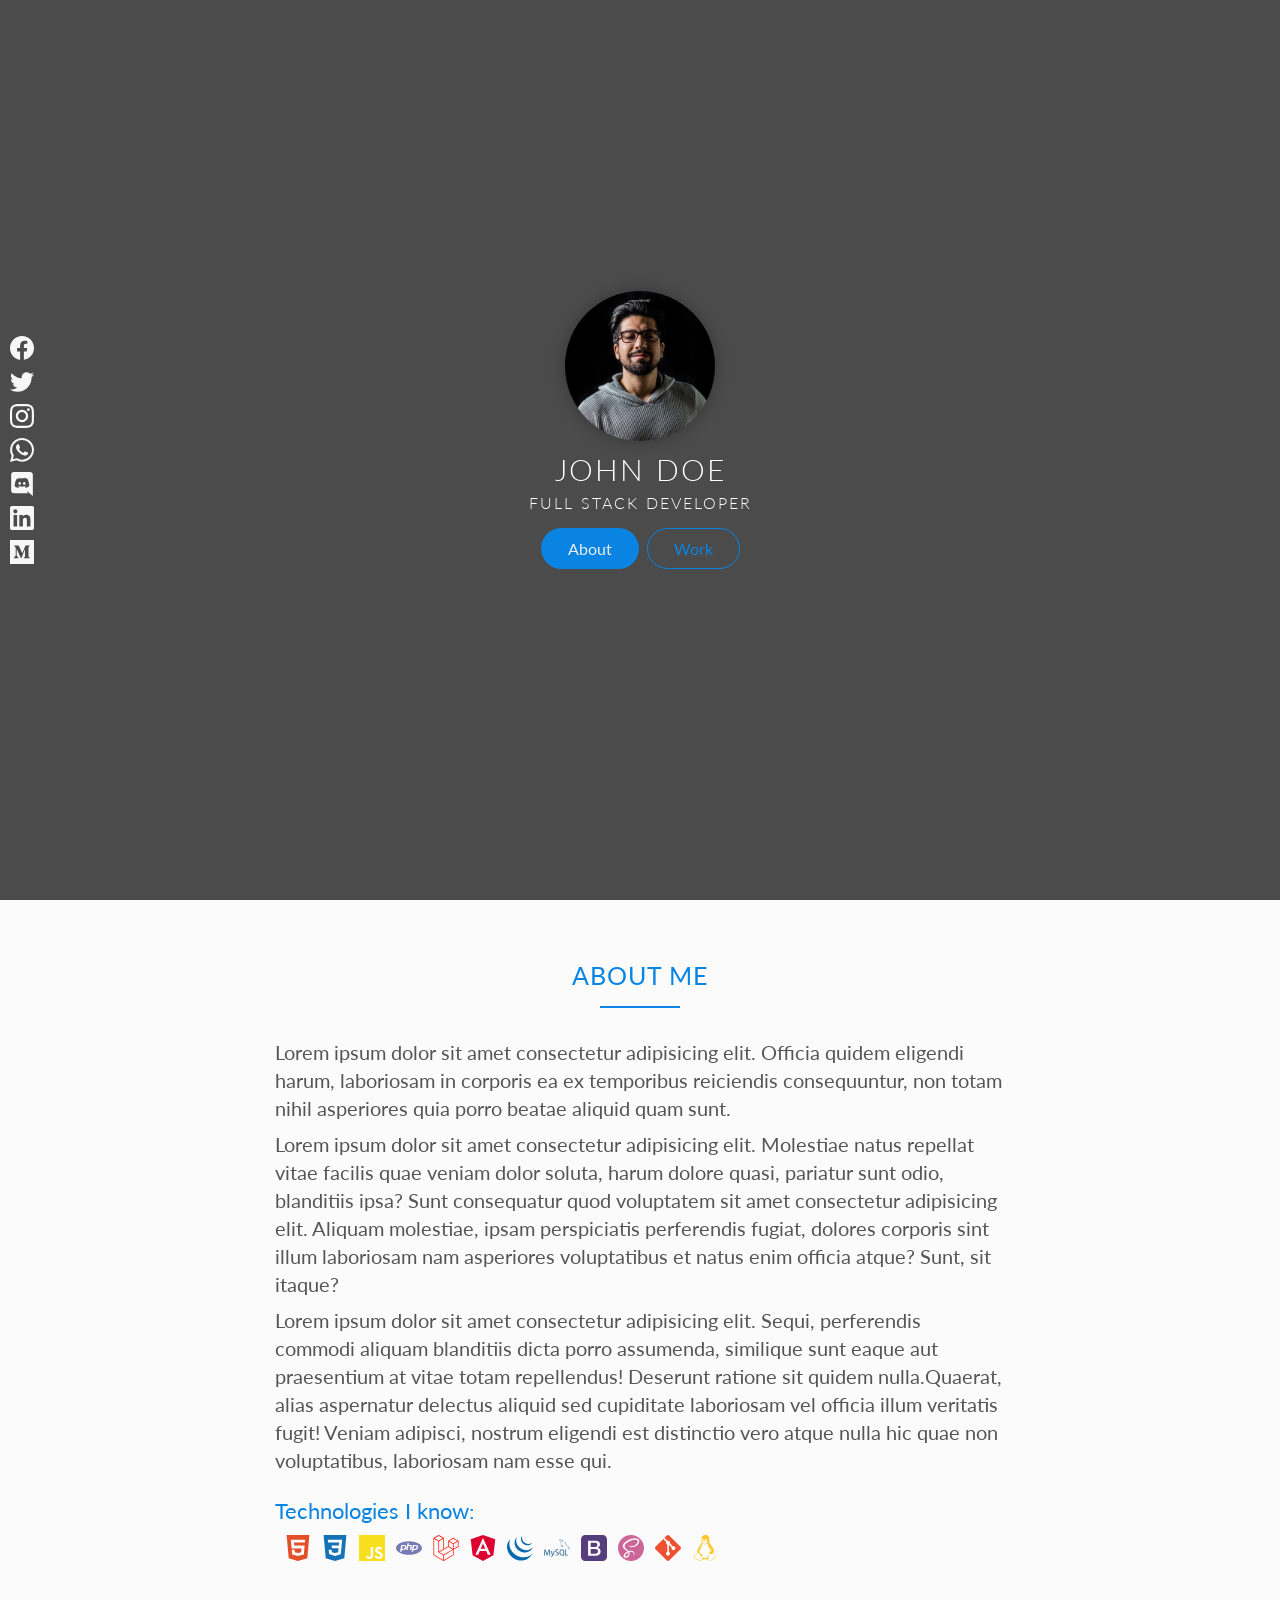
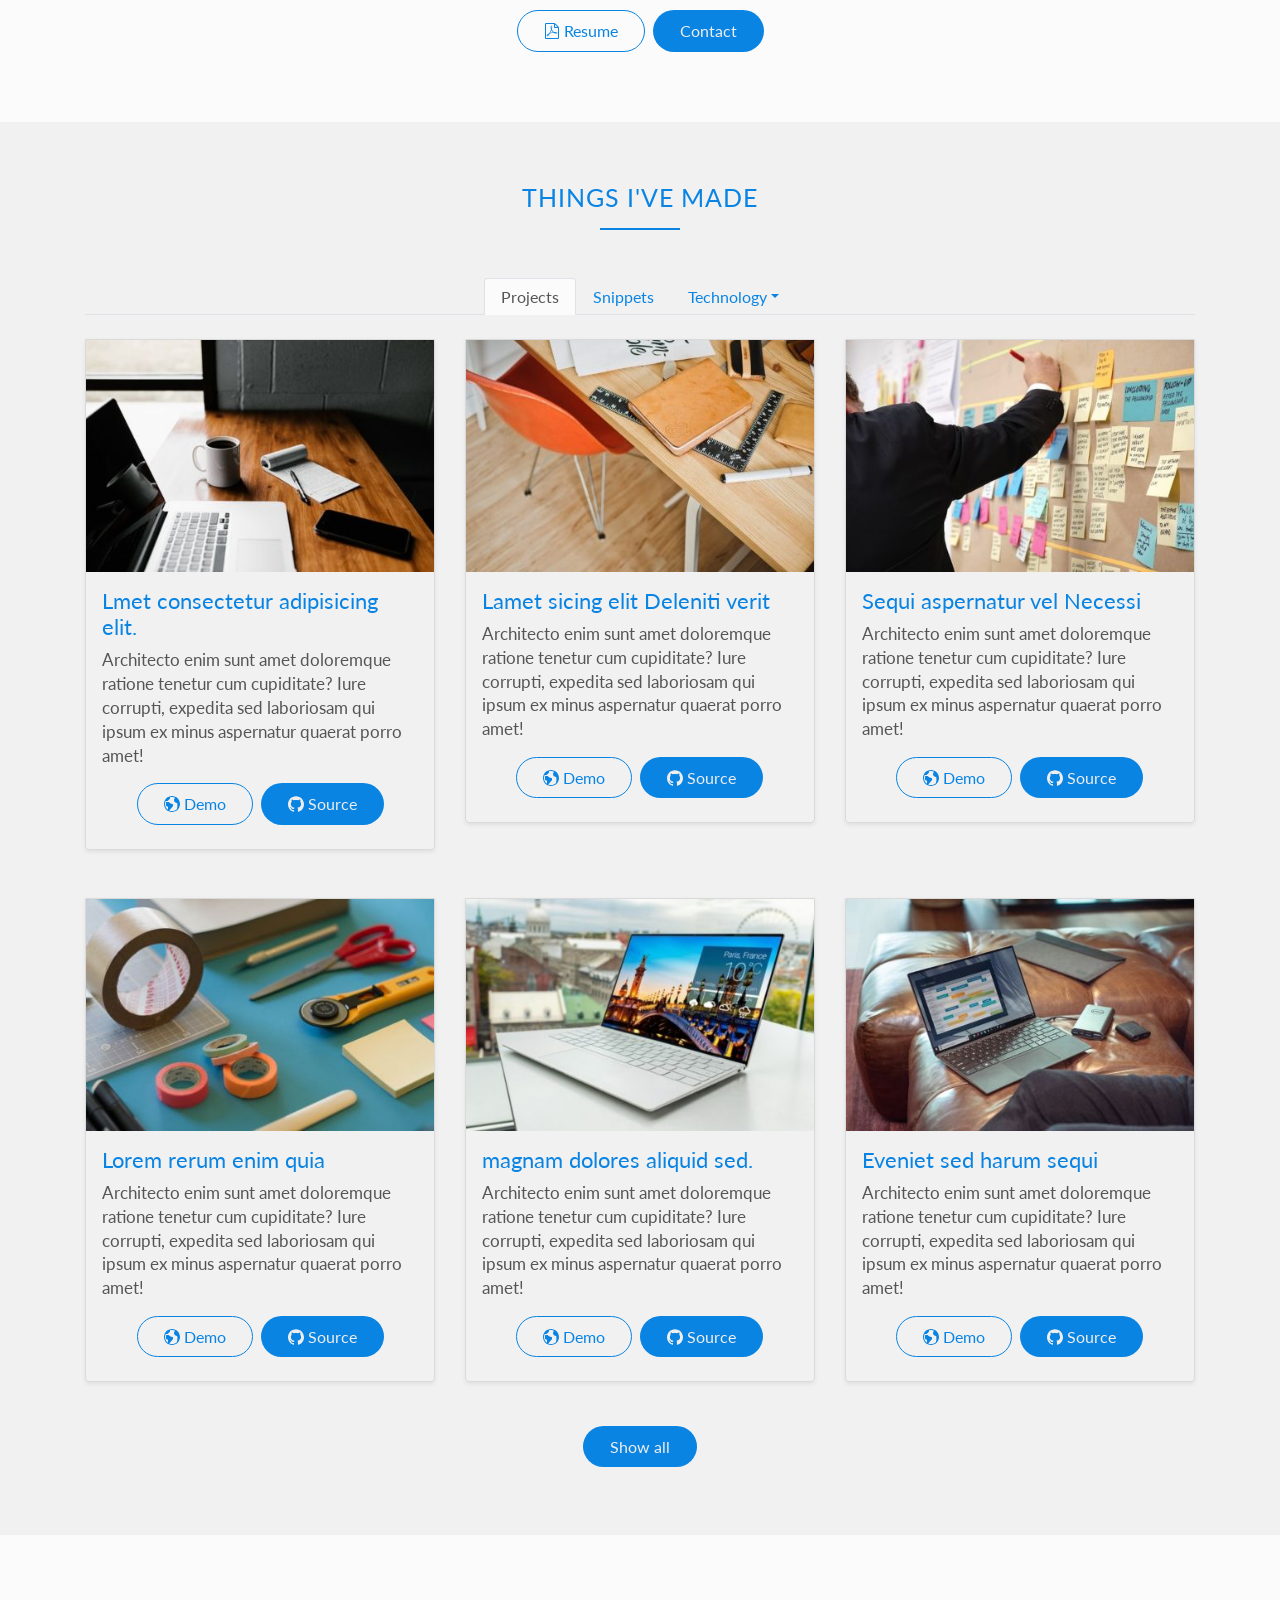
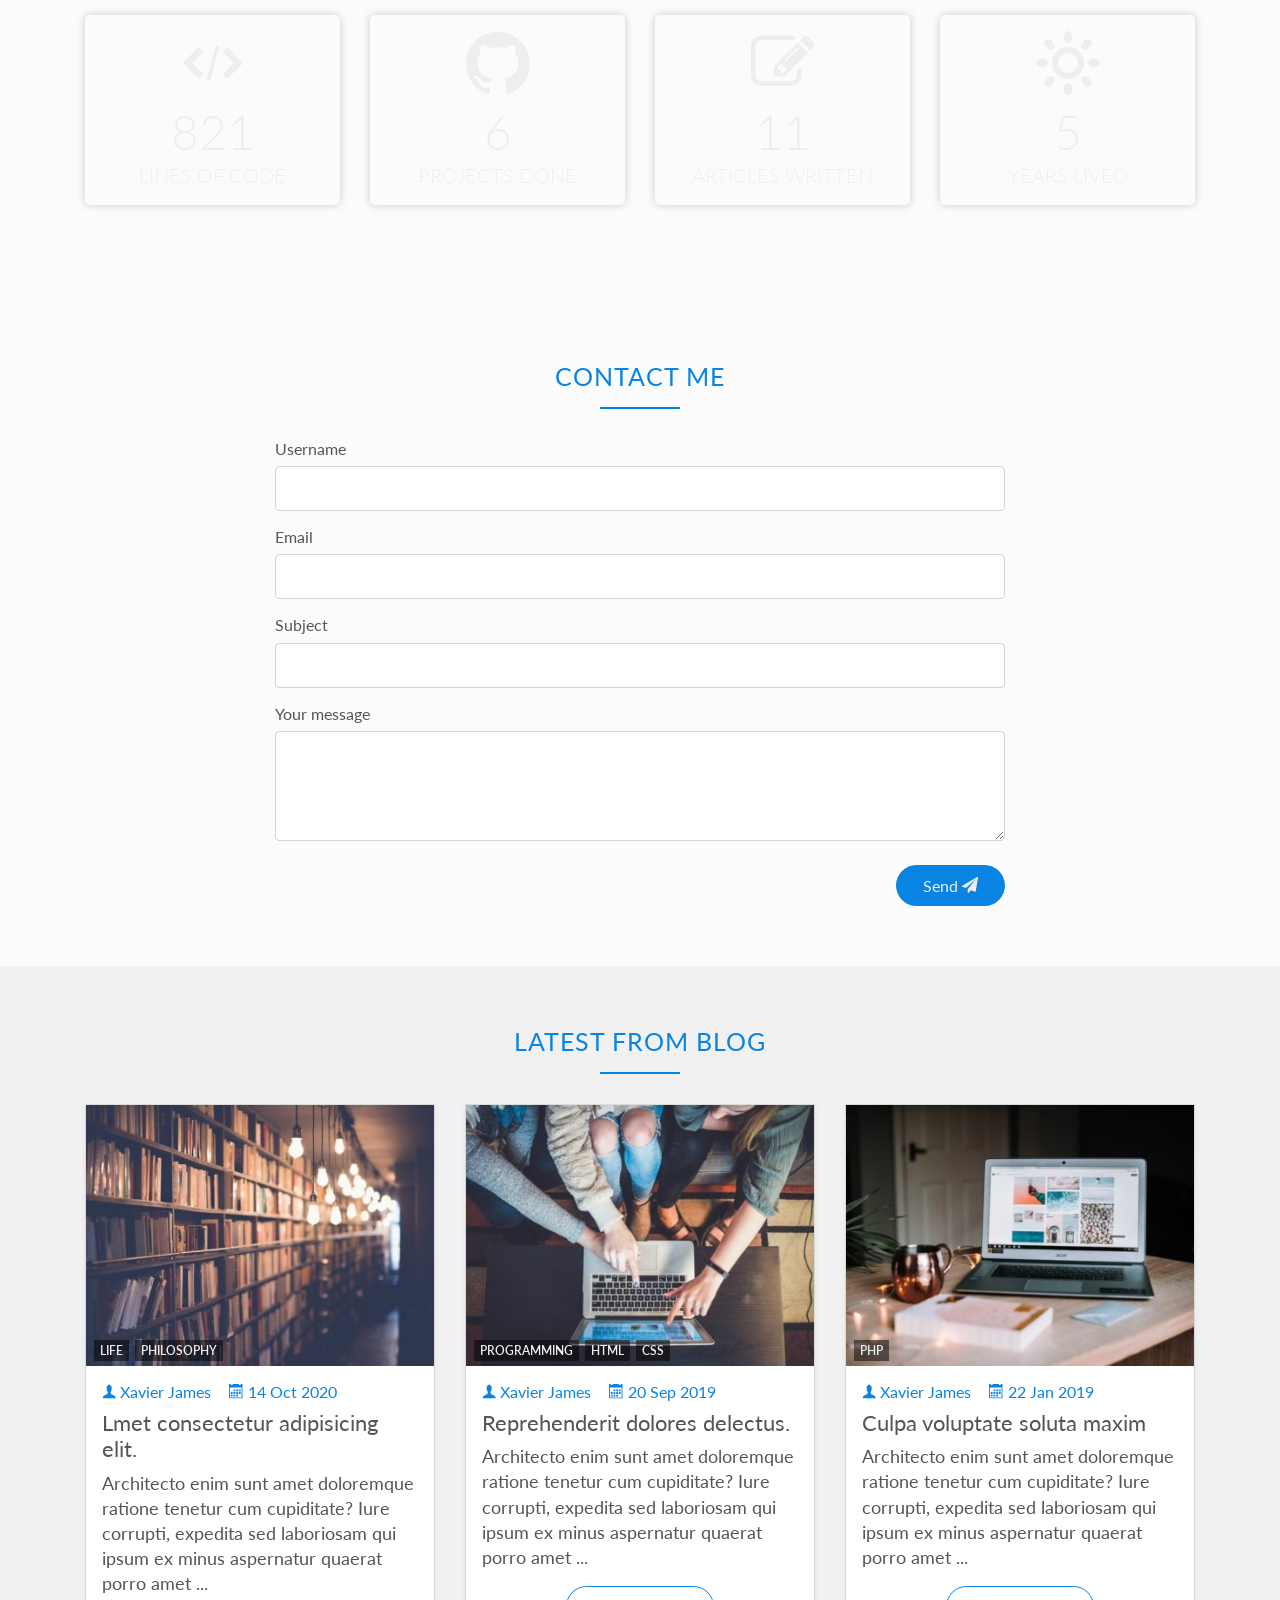
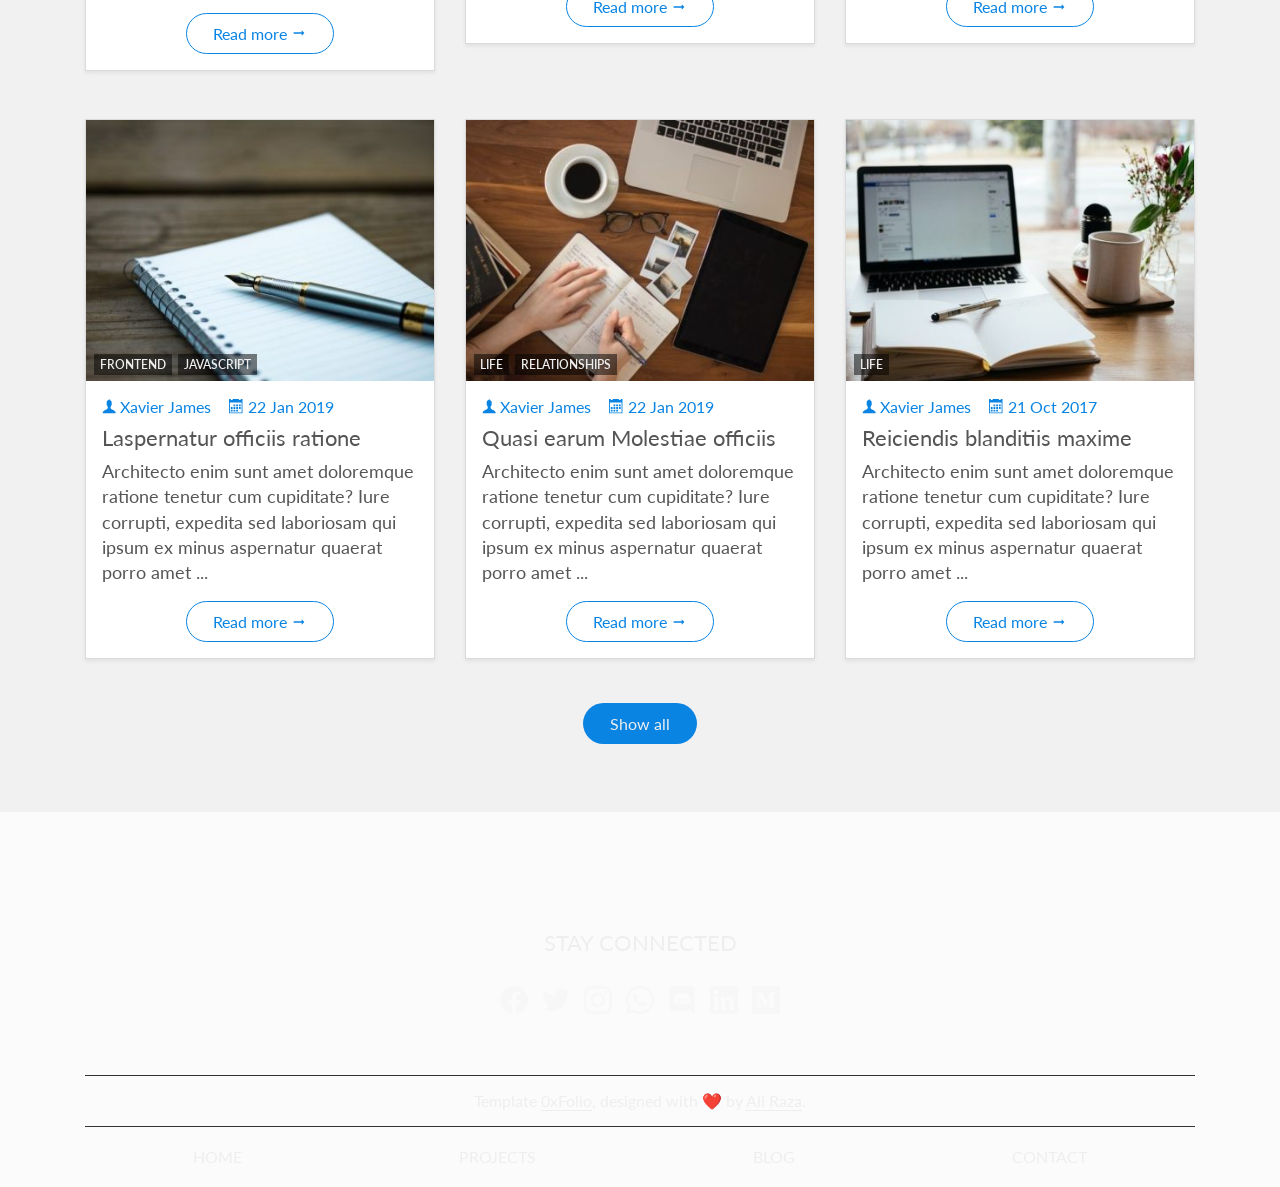
==== index.html @ 8e3e68ed "Added template" ====
<!DOCTYPE html>
<html lang="en">

    <head>
        <meta charset="UTF-8">
        <meta name="viewport" content="width=device-width, initial-scale=1.0, shrink-to-fit=no">
        <meta name="description"
            content="0xFolio is a free HTML template designed by Ali Raza. It is highly responsive and contains clean code. It uses sass and bootstrap.">
        <meta name="keywords" content="0xFolio, Free HTML Template, Bootstrap Template, Free, CSS Template">
        <meta name="author" content="Ali Raza">
        <link rel="apple-touch-icon" sizes="180x180" href="./img/favicon/apple-touch-icon.png">
        <link rel="icon" type="image/png" sizes="32x32" href="./img/favicon/favicon-32x32.png">
        <link rel="icon" type="image/png" sizes="16x16" href="./img/favicon/favicon-16x16.png">
        <link rel="manifest" href="./img/favicon/site.webmanifest">
        <link rel="stylesheet" href="./css/main.css">
        <link href="https://fonts.googleapis.com/css2?family=Lato:wght@300;400;700&display=swap" rel="stylesheet">
        <title>0xFolio - Free portfolio template for developers</title>
    </head>

    <body>

        <header class="header" id="header">
            <!-- Top fixed navbar -->
            <nav class="navbar navbar-top navbar-expand-md navbar-dark header__navbar">
                <div class="container-lg">
                    <a class="navbar-brand" href="#">John Doe</a>
                    <button class="navbar-toggler" type="button" data-toggle="collapse"
                        data-target="#navbarTopCollapsible" aria-controls="navbarTopCollapsible" aria-expanded="false"
                        aria-label="Toggle navigation">
                        <span class="navbar-toggler-icon"></span>
                    </button>
                    <div class="collapse navbar-collapse" id="navbarTopCollapsible">
                        <ul class="navbar-nav ml-auto">
                            <li class="nav-item active">
                                <a class="nav-link" href="#header">Home <span class="sr-only">(current)</span></a>
                            </li>
                            <li class="nav-item">
                                <a class="nav-link" href="#about">About</a>
                            </li>
                            <li class="nav-item">
                                <a class="nav-link" href="#work">Work</a>
                            </li>
                            <li class="nav-item">
                                <a class="nav-link" href="#contact">Contact</a>
                            </li>
                            <li class="nav-item">
                                <a class="nav-link" href="#">Resume</a>
                            </li>
                        </ul>
                    </div>
                </div>
            </nav>


            <!-- Centered content -->
            <div class="header__content">
                <div class="header__img-box">
                    <img src="./img/developer.jpg" alt="John Doe" class="header__img">
                </div>
                <h1 class="heading-primary">
                    <span class="heading-primary--main">John Doe</span>
                    <span class="heading-primary--sub">Full Stack Developer</span>
                </h1>
                <div class="header__cta-box">
                    <a href="#about" class="btn btn--full">About</a>
                    <a href="#work" class="btn btn--ghost">Work</a>
                </div>
            </div>


            <!-- Absolute positioned social icons -->
            <div class="header__social-icons social-icons">
                <a href="#" class="social-icons__link">
                    <svg class="icon social-icons__icon">
                        <use xlink:href="./img/SVG/symbol-defs.svg#icon-facebook"></use>
                    </svg>
                </a>
                <a href="#" class="social-icons__link">
                    <svg class="icon social-icons__icon">
                        <use xlink:href="./img/SVG/symbol-defs.svg#icon-twitter"></use>
                    </svg>
                </a>
                <a href="#" class="social-icons__link">
                    <svg class="icon social-icons__icon">
                        <use xlink:href="./img/SVG/symbol-defs.svg#icon-instagram"></use>
                    </svg>
                </a>
                <a href="#" class="social-icons__link">
                    <svg class="icon social-icons__icon">
                        <use xlink:href="./img/SVG/symbol-defs.svg#icon-whatsapp"></use>
                    </svg>
                </a>
                <a href="#" class="social-icons__link">
                    <svg class="icon social-icons__icon">
                        <use xlink:href="./img/SVG/symbol-defs.svg#icon-discord"></use>
                    </svg>
                </a>
                <a href="#" class="social-icons__link">
                    <svg class="icon social-icons__icon">
                        <use xlink:href="./img/SVG/symbol-defs.svg#icon-linkedin"></use>
                    </svg>
                </a>
                <a href="#" class="social-icons__link">
                    <svg class="icon social-icons__icon">
                        <use xlink:href="./img/SVG/symbol-defs.svg#icon-medium"></use>
                    </svg>
                </a>

            </div>

        </header>

        <section class="about" id="about">
            <div class="container">
                <h2 class="heading-secondary">About me</h2>
                <div class="row justify-content-center">
                    <div class="col-md-10 col-lg-8">
                        <div class="about__content">
                            <p>Lorem ipsum dolor sit amet consectetur adipisicing elit. Officia quidem eligendi harum,
                                laboriosam in corporis ea ex temporibus reiciendis consequuntur, non totam nihil
                                asperiores quia porro beatae aliquid quam sunt.</p>
                            <p>Lorem ipsum dolor sit amet consectetur adipisicing elit. Molestiae natus repellat vitae
                                facilis quae veniam dolor soluta, harum dolore quasi, pariatur sunt odio, blanditiis
                                ipsa? Sunt consequatur quod voluptatem sit amet consectetur adipisicing elit. Aliquam
                                molestiae, ipsam perspiciatis perferendis fugiat, dolores corporis sint illum laboriosam
                                nam asperiores voluptatibus et natus enim officia atque? Sunt, sit itaque?</p>
                            <p>Lorem ipsum dolor sit amet consectetur adipisicing elit. Sequi, perferendis commodi
                                aliquam blanditiis dicta porro assumenda, similique sunt eaque aut praesentium at vitae
                                totam repellendus! Deserunt ratione sit quidem nulla.Quaerat, alias aspernatur delectus
                                aliquid sed cupiditate laboriosam vel officia illum veritatis fugit! Veniam adipisci,
                                nostrum eligendi est distinctio vero atque nulla hic quae non voluptatibus, laboriosam
                                nam esse qui.</p>
                        </div>
                        <div class="about__skills my-4">
                            <h3 class="heading-tertiary">Technologies I know:</h3>
                            <div class="about__skills-icons mt-2">
                                <svg class="icon about__skills-icon">
                                    <use xlink:href="./img/SVG/symbol-defs.svg#icon-html5"></use>
                                </svg>
                                <svg class="icon about__skills-icon">
                                    <use xlink:href="./img/SVG/symbol-defs.svg#icon-css3"></use>
                                </svg>
                                <svg class="icon about__skills-icon">
                                    <use xlink:href="./img/SVG/symbol-defs.svg#icon-javascript"></use>
                                </svg>
                                <svg class="icon about__skills-icon">
                                    <use xlink:href="./img/SVG/symbol-defs.svg#icon-php"></use>
                                </svg>
                                <svg class="icon about__skills-icon">
                                    <use xlink:href="./img/SVG/symbol-defs.svg#icon-laravel"></use>
                                </svg>
                                <svg class="icon about__skills-icon">
                                    <use xlink:href="./img/SVG/symbol-defs.svg#icon-angular"></use>
                                </svg>
                                <svg class="icon about__skills-icon">
                                    <use xlink:href="./img/SVG/symbol-defs.svg#icon-jquery"></use>
                                </svg>
                                <svg class="icon about__skills-icon">
                                    <use xlink:href="./img/SVG/symbol-defs.svg#icon-mysql"></use>
                                </svg>
                                <svg class="icon about__skills-icon">
                                    <use xlink:href="./img/SVG/symbol-defs.svg#icon-bootstrap"></use>
                                </svg>
                                <svg class="icon about__skills-icon">
                                    <use xlink:href="./img/SVG/symbol-defs.svg#icon-sass"></use>
                                </svg>
                                <svg class="icon about__skills-icon">
                                    <use xlink:href="./img/SVG/symbol-defs.svg#icon-git"></use>
                                </svg>
                                <svg class="icon about__skills-icon">
                                    <use xlink:href="./img/SVG/symbol-defs.svg#icon-linux"></use>
                                </svg>

                            </div>
                        </div>
                    </div>
                </div>




                <div class="about__cta-box text-center">
                    <a href="#" class="btn btn--ghost">
                        <svg class="icon btn__icon-left">
                            <use xlink:href="./img/SVG/symbol-defs.svg#icon-file-pdf"></use>
                        </svg>
                        Resume
                    </a>
                    <a href="#" class="btn btn--full">Contact</a>
                </div>
            </div>
        </section>

        <section class="work" id="work">

            <div class="container">
                <h2 class="heading-secondary">Things I've made</h2>

                <ul class="nav nav-tabs justify-content-center mt-5 mb-4" id="workTab" role="tablist">
                    <li class="nav-item">
                        <a class="nav-link active" id="projects-tab" data-toggle="tab" href="#projects" role="tab"
                            aria-controls="projects" aria-selected="true">Projects</a>
                    </li>
                    <li class="nav-item">
                        <a class="nav-link" id="snippets-tab" data-toggle="tab" href="#snippets" role="tab"
                            aria-controls="snippets" aria-selected="false">Snippets</a>
                    </li>
                    <li class="nav-item dropdown">
                        <a class="nav-link dropdown-toggle" data-toggle="dropdown" href="#" role="button"
                            aria-haspopup="true" aria-expanded="false">Technology</a>
                        <div class="dropdown-menu">
                            <a class="dropdown-item" href="#">HTML</a>
                            <a class="dropdown-item" href="#">CSS</a>
                            <a class="dropdown-item" href="#">PHP</a>
                            <a class="dropdown-item" href="#">Laravel</a>
                        </div>
                    </li>

                </ul>

                <div class="tab-content">

                    <div class="work__content work__content--projects tab-pane fade show active" id="projects"
                        role="tabpanel" aria-labelledby="projects-tab">
                        <div class="row justify-content-center">
                            <div class="project-box col-sm-12 col-md-6 col-lg-4 mb-5">
                                <div class="project">
                                    <div class="project__img-box">
                                        <img src="./img/project-1.jpg" alt="Project 1" class="project__img img-fluid">
                                    </div>

                                    <div class="project__content-box">
                                        <h3 class="heading-tertiary">Lmet consectetur adipisicing elit.</h3>
                                        <p class="project__details"> Architecto enim sunt amet doloremque ratione
                                            tenetur
                                            cum cupiditate? Iure corrupti, expedita sed laboriosam qui ipsum ex
                                            minus
                                            aspernatur
                                            quaerat porro amet!</p>
                                        <div class="project__cta-box text-center">
                                            <a href="#" class="btn btn--ghost">
                                                <svg class="icon btn__icon-left icon-earth">
                                                    <use xlink:href="img/SVG/symbol-defs.svg#icon-earth"></use>
                                                </svg>
                                                Demo</a>
                                            <a href="#" class="btn btn--full">
                                                <svg class="icon btn__icon-left icon-earth">
                                                    <use xlink:href="img/SVG/symbol-defs.svg#icon-github"></use>
                                                </svg>
                                                Source</a>
                                        </div>
                                    </div>

                                </div>
                            </div>
                            <div class="project-box col-sm-12 col-md-6 col-lg-4 mb-5">
                                <div class="project">
                                    <div class="project__img-box">
                                        <img src="./img/project-2.jpg" alt="Project 2" class="project__img img-fluid">
                                    </div>
                                    <div class="project__content-box">
                                        <h3 class="heading-tertiary">Lamet sicing elit Deleniti verit</h3>
                                        <p class="project__details"> Architecto enim sunt amet doloremque ratione
                                            tenetur
                                            cum cupiditate? Iure corrupti, expedita sed laboriosam qui ipsum ex
                                            minus
                                            aspernatur
                                            quaerat porro amet!</p>
                                        <div class="project__cta-box text-center">
                                            <a href="#" class="btn btn--ghost">
                                                <svg class="icon btn__icon-left icon-earth">
                                                    <use xlink:href="img/SVG/symbol-defs.svg#icon-earth"></use>
                                                </svg>
                                                Demo</a>
                                            <a href="#" class="btn btn--full">
                                                <svg class="icon btn__icon-left icon-earth">
                                                    <use xlink:href="img/SVG/symbol-defs.svg#icon-github"></use>
                                                </svg>
                                                Source</a>
                                        </div>
                                    </div>

                                </div>
                            </div>
                            <div class="project-box col-sm-12 col-md-6 col-lg-4 mb-5">
                                <div class="project">
                                    <div class="project__img-box">
                                        <img src="./img/project-3.jpg" alt="Project 3" class="project__img img-fluid">
                                    </div>
                                    <div class="project__content-box">
                                        <h3 class="heading-tertiary">Sequi aspernatur vel Necessi</h3>
                                        <p class="project__details"> Architecto enim sunt amet doloremque ratione
                                            tenetur
                                            cum cupiditate? Iure corrupti, expedita sed laboriosam qui ipsum ex
                                            minus
                                            aspernatur
                                            quaerat porro amet!</p>
                                        <div class="project__cta-box text-center">
                                            <a href="#" class="btn btn--ghost">
                                                <svg class="icon btn__icon-left icon-earth">
                                                    <use xlink:href="img/SVG/symbol-defs.svg#icon-earth"></use>
                                                </svg>
                                                Demo</a>
                                            <a href="#" class="btn btn--full">
                                                <svg class="icon btn__icon-left icon-earth">
                                                    <use xlink:href="img/SVG/symbol-defs.svg#icon-github"></use>
                                                </svg>
                                                Source</a>
                                        </div>
                                    </div>

                                </div>
                            </div>
                            <div class="project-box col-sm-12 col-md-6 col-lg-4 mb-5">
                                <div class="project">
                                    <div class="project__img-box">
                                        <img src="./img/project-4.jpg" alt="Project 4" class="project__img img-fluid">
                                    </div>
                                    <div class="project__content-box">
                                        <h3 class="heading-tertiary">Lorem rerum enim quia </h3>
                                        <p class="project__details"> Architecto enim sunt amet doloremque ratione
                                            tenetur
                                            cum cupiditate? Iure corrupti, expedita sed laboriosam qui ipsum ex
                                            minus
                                            aspernatur
                                            quaerat porro amet!</p>
                                        <div class="project__cta-box text-center">
                                            <a href="#" class="btn btn--ghost">
                                                <svg class="icon btn__icon-left icon-earth">
                                                    <use xlink:href="img/SVG/symbol-defs.svg#icon-earth"></use>
                                                </svg>
                                                Demo</a>
                                            <a href="#" class="btn btn--full">
                                                <svg class="icon btn__icon-left icon-earth">
                                                    <use xlink:href="img/SVG/symbol-defs.svg#icon-github"></use>
                                                </svg>
                                                Source</a>
                                        </div>
                                    </div>

                                </div>
                            </div>
                            <div class="project-box col-sm-12 col-md-6 col-lg-4 mb-5">
                                <div class="project">
                                    <div class="project__img-box">
                                        <img src="./img/project-5.jpg" alt="Project 5" class="project__img img-fluid">
                                    </div>
                                    <div class="project__content-box">
                                        <h3 class="heading-tertiary">magnam dolores aliquid sed.</h3>
                                        <p class="project__details"> Architecto enim sunt amet doloremque ratione
                                            tenetur
                                            cum cupiditate? Iure corrupti, expedita sed laboriosam qui ipsum ex
                                            minus
                                            aspernatur
                                            quaerat porro amet!</p>
                                        <div class="project__cta-box text-center">
                                            <a href="#" class="btn btn--ghost">
                                                <svg class="icon btn__icon-left icon-earth">
                                                    <use xlink:href="img/SVG/symbol-defs.svg#icon-earth"></use>
                                                </svg>
                                                Demo</a>
                                            <a href="#" class="btn btn--full">
                                                <svg class="icon btn__icon-left icon-earth">
                                                    <use xlink:href="img/SVG/symbol-defs.svg#icon-github"></use>
                                                </svg>
                                                Source</a>
                                        </div>
                                    </div>

                                </div>
                            </div>
                            <div class="project-box col-sm-12 col-md-6 col-lg-4 mb-5">
                                <div class="project">
                                    <div class="project__img-box">
                                        <img src="./img/project-6.jpg" alt="Project 6" class="project__img img-fluid">
                                    </div>
                                    <div class="project__content-box">
                                        <h3 class="heading-tertiary">Eveniet sed harum sequi</h3>
                                        <p class="project__details"> Architecto enim sunt amet doloremque ratione
                                            tenetur
                                            cum cupiditate? Iure corrupti, expedita sed laboriosam qui ipsum ex
                                            minus
                                            aspernatur
                                            quaerat porro amet!</p>
                                        <div class="project__cta-box text-center">
                                            <a href="#" class="btn btn--ghost">
                                                <svg class="icon btn__icon-left icon-earth">
                                                    <use xlink:href="img/SVG/symbol-defs.svg#icon-earth"></use>
                                                </svg>
                                                Demo</a>
                                            <a href="#" class="btn btn--full">
                                                <svg class="icon btn__icon-left icon-earth">
                                                    <use xlink:href="img/SVG/symbol-defs.svg#icon-github"></use>
                                                </svg>
                                                Source</a>
                                        </div>
                                    </div>

                                </div>
                            </div>
                            <div class="col-12 mb-2 mt-n1 text-center"><a href="#" class="btn btn--full">Show all</a>
                            </div>
                        </div>
                    </div>

                    <div class="work__content work__content--snippets tab-pane fade" id="snippets" role="tabpanel"
                        aria-labelledby="snippets-tab">
                        <div class="row justify-content-center">
                            <div class="col-12 col-md-10 col-lg-8">
                                <table class="table table-sm table-responsive-sm table-bordered table-striped my-5">
                                    <thead>
                                        <tr>
                                            <th scope="col">#</th>
                                            <th scope="col">Title</th>
                                            <th scope="col">Technology</th>
                                            <th scope="col">Updated</th>
                                        </tr>
                                    </thead>
                                    <tbody>
                                        <tr>
                                            <th scope="row">1</th>
                                            <td><a href="#">Lorem ipsum doloraing elit.</a></td>
                                            <td>Laravel</td>
                                            <td>05-12-2019</td>
                                        </tr>
                                        <tr>
                                            <th scope="row">2</th>
                                            <td><a href="#">Sapiente autem cum doloribus eius</a></td>
                                            <td>PHP</td>
                                            <td>04-10-2018</td>
                                        </tr>
                                        <tr>
                                            <th scope="row">3</th>
                                            <td><a href="#">Lonsectetur adipisicing ratione</a></td>
                                            <td>HTML</td>
                                            <td>02-08-2019</td>
                                        </tr>
                                        <tr>
                                            <th scope="row">4</th>
                                            <td><a href="#">Libero expedita esse debitis fuga</a></td>
                                            <td>Angular</td>
                                            <td>01-01-2018</td>
                                        </tr>
                                        <tr>
                                            <th scope="row">5</th>
                                            <td><a href="#">Lsoluta tenetur quibusdam commodi.</a></td>
                                            <td>JavaScript</td>
                                            <td>25-10-2017</td>
                                        </tr>
                                        <tr>
                                            <th scope="row">6</th>
                                            <td><a href="#">Vitae labore laboriosam illum explicabo</a></td>
                                            <td>Laravel</td>
                                            <td>05-10-2019</td>
                                        </tr>
                                        <tr>
                                            <th scope="row">7</th>
                                            <td><a href="#">Voluptatibus nostrum neque vel quas</a></td>
                                            <td>React</td>
                                            <td>02-11-2018</td>
                                        </tr>
                                        <tr>
                                            <th scope="row">1</th>
                                            <td><a href="#">Impedit odio vitae itaque suscipit.</a></td>
                                            <td>HTML</td>
                                            <td>03-10-2019</td>
                                        </tr>
                                        <tr>
                                            <th scope="row">1</th>
                                            <td><a href="#">Qui amet atque repellat.</a></td>
                                            <td>Sass</td>
                                            <td>09-05-2019</td>
                                        </tr>
                                        <tr>
                                            <th scope="row">1</th>
                                            <td><a href="#">Itaque suscipit debitis perferendis.</a></td>
                                            <td>PHP</td>
                                            <td>01-08-2017</td>
                                        </tr>

                                    </tbody>
                                </table>

                                <nav aria-label="Work Code Snippets" class="my-4">
                                    <ul class="pagination justify-content-center">
                                        <li class="page-item disabled">
                                            <a class="page-link" href="#" tabindex="-1">Previous</a>
                                        </li>
                                        <li class="page-item"><a class="page-link" href="#">1</a></li>
                                        <li class="page-item active">
                                            <a class="page-link" href="#">2 <span class="sr-only">(current)</span></a>
                                        </li>
                                        <li class="page-item"><a class="page-link" href="#">3</a></li>
                                        <li class="page-item">
                                            <a class="page-link" href="#">Next</a>
                                        </li>
                                    </ul>
                                </nav>
                            </div>
                        </div>
                    </div>

                </div>
            </div>

        </section>

        <section class="counter">
            <div class="container">
                <div class="row">
                    <div class="col-sm-6 col-md-6 col-lg-3">
                        <div class="counter__box">
                            <div class="counter__icon-box">
                                <svg class="icon counter__icon">
                                    <use xlink:href="img/SVG/symbol-defs.svg#icon-embed"></use>
                                </svg>
                            </div>
                            <span class="counter__count">3456</span>
                            <p class="counter__title">Lines of code</p>
                        </div>
                    </div>
                    <div class="col-sm-6 col-md-6 col-lg-3">
                        <div class="counter__box">
                            <div class="counter__icon-box">
                                <svg class="icon counter__icon">
                                    <use xlink:href="img/SVG/symbol-defs.svg#icon-github"></use>
                                </svg>
                            </div>
                            <span class="counter__count">22</span>
                            <p class="counter__title">Projects done</p>
                        </div>
                    </div>
                    <div class="col-sm-6 col-md-6 col-lg-3">
                        <div class="counter__box">
                            <div class="counter__icon-box">
                                <svg class="icon counter__icon">
                                    <use xlink:href="img/SVG/symbol-defs.svg#icon-edit"></use>
                                </svg>
                            </div>
                            <span class="counter__count">43</span>
                            <p class="counter__title">Articles written</p>
                        </div>
                    </div>
                    <div class="col-sm-6 col-md-6 col-lg-3">
                        <div class="counter__box">
                            <div class="counter__icon-box">
                                <svg class="icon counter__icon">
                                    <use xlink:href="img/SVG/symbol-defs.svg#icon-sun"></use>
                                </svg>
                            </div>
                            <span class="counter__count">18</span>
                            <p class="counter__title">Years lived</p>
                        </div>
                    </div>
                </div>
            </div>
        </section>
        <section class="contact" id="contact">
            <div class="container">
                <div class="row justify-content-center">
                    <div class="col-md-10 col-lg-8">
                        <h2 class="heading-secondary ">Contact me</h2>
                        <form>
                            <div class="form-group">
                                <label for="Username">Username</label>
                                <input required type="text" class="form-control" id="Username">
                            </div>
                            <div class="form-group">
                                <label for="Email">Email</label>
                                <input required type="email" class="form-control" id="Email">
                            </div>
                            <div class="form-group">
                                <label for="subject">Subject</label>
                                <input required type="text" class="form-control" id="subject">
                            </div>

                            <div class="form-group">
                                <label for="message">Your message</label>
                                <textarea required type="text" class="form-control" id="message" rows="4"></textarea>
                            </div>


                            <button type="submit" class="mt-2 btn btn--full float-right">Send <svg
                                    class="icon btn__icon-right">
                                    <use xlink:href="./img/SVG/symbol-defs.svg#icon-paper-plane"></use>
                                </svg></button>
                        </form>
                    </div>
                </div>
            </div>
        </section>

        <section class="blog-section">
            <div class="container">

                <h2 class="heading-secondary">Latest from blog</h2>

                <div class="row justify-content-center">


                    <div class="col-sm-12 col-md-6 col-lg-4 mb-5">
                        <div class="blog">
                            <div class="blog__img-box">
                                <img src="./img/blog-1.jpg" alt="Blog 1" class="blog__img img-fluid">
                                <div class="blog__tags-box">
                                    <a href="#" class="blog__tag">Life</a>
                                    <a href="#" class="blog__tag">Philosophy</a>
                                </div>
                            </div>
                            <div class="blog__content-box">
                                <div class="blog__meta">
                                    <a href="#" class="blog__author">
                                        <svg class="icon blog__author-icon">
                                            <use xlink:href="img/SVG/symbol-defs.svg#icon-user"></use>
                                        </svg>
                                        Xavier James</a>
                                    <a href="#" class="blog__date">
                                        <svg class="icon blog__date-icon">
                                            <use xlink:href="img/SVG/symbol-defs.svg#icon-calendar"></use>
                                        </svg>
                                        14 Oct 2020</a>
                                </div>
                                <h3 class="heading-tertiary">Lmet consectetur adipisicing elit.</h3>
                                <p class="blog__details"> Architecto enim sunt amet doloremque ratione
                                    tenetur
                                    cum cupiditate? Iure corrupti, expedita sed laboriosam qui ipsum ex
                                    minus
                                    aspernatur
                                    quaerat porro amet <span>...</span></p>
                                <div class="blog__cta-box text-center">
                                    <a href="#" class="btn btn--ghost blog__btn">Read more <svg
                                            class="icon btn__icon-right">
                                            <use xlink:href="img/SVG/symbol-defs.svg#icon-arrow_right_alt"></use>
                                        </svg></a>
                                </div>
                            </div>
                        </div>
                    </div>

                    <div class="col-sm-12 col-md-6 col-lg-4 mb-5">
                        <div class="blog">
                            <div class="blog__img-box">
                                <img src="./img/blog-2.jpg" alt="Blog 2" class="blog__img img-fluid">
                                <div class="blog__tags-box">
                                    <a href="#" class="blog__tag">Programming</a>
                                    <a href="#" class="blog__tag">HTML</a>
                                    <a href="#" class="blog__tag">CSS</a>
                                </div>
                            </div>
                            <div class="blog__content-box">
                                <div class="blog__meta">
                                    <a href="#" class="blog__author">
                                        <svg class="icon blog__author-icon">
                                            <use xlink:href="img/SVG/symbol-defs.svg#icon-user"></use>
                                        </svg>
                                        Xavier James</a>
                                    <a href="#" class="blog__date">
                                        <svg class="icon blog__date-icon">
                                            <use xlink:href="img/SVG/symbol-defs.svg#icon-calendar"></use>
                                        </svg>
                                        20 Sep 2019</a>
                                </div>
                                <h3 class="heading-tertiary">Reprehenderit dolores delectus.</h3>
                                <p class="blog__details"> Architecto enim sunt amet doloremque ratione
                                    tenetur
                                    cum cupiditate? Iure corrupti, expedita sed laboriosam qui ipsum ex
                                    minus
                                    aspernatur
                                    quaerat porro amet <span>...</span></p>
                                <div class="blog__cta-box text-center">
                                    <a href="#" class="btn btn--ghost blog__btn">Read more <svg
                                            class="icon btn__icon-right">
                                            <use xlink:href="img/SVG/symbol-defs.svg#icon-arrow_right_alt"></use>
                                        </svg></a>
                                </div>
                            </div>
                        </div>
                    </div>

                    <div class="col-sm-12 col-md-6 col-lg-4 mb-5">
                        <div class="blog">
                            <div class="blog__img-box">
                                <img src="./img/blog-3.jpg" alt="Blog 3" class="blog__img img-fluid">
                                <div class="blog__tags-box">
                                    <a href="#" class="blog__tag">PHP</a>
                                </div>
                            </div>
                            <div class="blog__content-box">
                                <div class="blog__meta">
                                    <a href="#" class="blog__author">
                                        <svg class="icon blog__author-icon">
                                            <use xlink:href="img/SVG/symbol-defs.svg#icon-user"></use>
                                        </svg>
                                        Xavier James</a>
                                    <a href="#" class="blog__date">
                                        <svg class="icon blog__date-icon">
                                            <use xlink:href="img/SVG/symbol-defs.svg#icon-calendar"></use>
                                        </svg>
                                        22 Jan 2019</a>
                                </div>
                                <h3 class="heading-tertiary">Culpa voluptate soluta maxim</h3>
                                <p class="blog__details"> Architecto enim sunt amet doloremque ratione
                                    tenetur
                                    cum cupiditate? Iure corrupti, expedita sed laboriosam qui ipsum ex
                                    minus
                                    aspernatur
                                    quaerat porro amet <span>...</span></p>
                                <div class="blog__cta-box text-center">
                                    <a href="#" class="btn btn--ghost blog__btn">Read more <svg
                                            class="icon btn__icon-right">
                                            <use xlink:href="img/SVG/symbol-defs.svg#icon-arrow_right_alt"></use>
                                        </svg></a>
                                </div>
                            </div>
                        </div>
                    </div>

                    <div class="col-sm-12 col-md-6 col-lg-4 mb-5">
                        <div class="blog">
                            <div class="blog__img-box">
                                <img src="./img/blog-4.jpg" alt="Blog 4" class="blog__img img-fluid">
                                <div class="blog__tags-box">
                                    <a href="#" class="blog__tag">Frontend</a>
                                    <a href="#" class="blog__tag">JavaScript</a>
                                </div>
                            </div>
                            <div class="blog__content-box">
                                <div class="blog__meta">
                                    <a href="#" class="blog__author">
                                        <svg class="icon blog__author-icon">
                                            <use xlink:href="img/SVG/symbol-defs.svg#icon-user"></use>
                                        </svg>
                                        Xavier James</a>
                                    <a href="#" class="blog__date">
                                        <svg class="icon blog__date-icon">
                                            <use xlink:href="img/SVG/symbol-defs.svg#icon-calendar"></use>
                                        </svg>
                                        22 Jan 2019</a>
                                </div>
                                <h3 class="heading-tertiary">Laspernatur officiis ratione </h3>
                                <p class="blog__details"> Architecto enim sunt amet doloremque ratione
                                    tenetur
                                    cum cupiditate? Iure corrupti, expedita sed laboriosam qui ipsum ex
                                    minus
                                    aspernatur
                                    quaerat porro amet <span>...</span></p>
                                <div class="blog__cta-box text-center">
                                    <a href="#" class="btn btn--ghost blog__btn">Read more <svg
                                            class="icon btn__icon-right">
                                            <use xlink:href="img/SVG/symbol-defs.svg#icon-arrow_right_alt"></use>
                                        </svg></a>
                                </div>
                            </div>
                        </div>
                    </div>

                    <div class="col-sm-12 col-md-6 col-lg-4 mb-5">
                        <div class="blog">
                            <div class="blog__img-box">
                                <img src="./img/blog-5.jpg" alt="Blog 5" class="blog__img img-fluid">
                                <div class="blog__tags-box">
                                    <a href="#" class="blog__tag">life</a>
                                    <a href="#" class="blog__tag">Relationships</a>
                                </div>
                            </div>
                            <div class="blog__content-box">
                                <div class="blog__meta">
                                    <a href="#" class="blog__author">
                                        <svg class="icon blog__author-icon">
                                            <use xlink:href="img/SVG/symbol-defs.svg#icon-user"></use>
                                        </svg>
                                        Xavier James</a>
                                    <a href="#" class="blog__date">
                                        <svg class="icon blog__date-icon">
                                            <use xlink:href="img/SVG/symbol-defs.svg#icon-calendar"></use>
                                        </svg>
                                        22 Jan 2019</a>
                                </div>
                                <h3 class="heading-tertiary">Quasi earum Molestiae officiis</h3>
                                <p class="blog__details"> Architecto enim sunt amet doloremque ratione
                                    tenetur
                                    cum cupiditate? Iure corrupti, expedita sed laboriosam qui ipsum ex
                                    minus
                                    aspernatur
                                    quaerat porro amet <span>...</span></p>
                                <div class="blog__cta-box text-center">
                                    <a href="#" class="btn btn--ghost blog__btn">Read more <svg
                                            class="icon btn__icon-right">
                                            <use xlink:href="img/SVG/symbol-defs.svg#icon-arrow_right_alt"></use>
                                        </svg></a>
                                </div>
                            </div>
                        </div>
                    </div>

                    <div class="col-sm-12 col-md-6 col-lg-4 mb-5">
                        <div class="blog">
                            <div class="blog__img-box">
                                <img src="./img/blog-6.jpg" alt="Blog 6" class="blog__img img-fluid">
                                <div class="blog__tags-box">
                                    <a href="#" class="blog__tag">Life</a>
                                </div>
                            </div>
                            <div class="blog__content-box">
                                <div class="blog__meta">
                                    <a href="#" class="blog__author">
                                        <svg class="icon blog__author-icon">
                                            <use xlink:href="img/SVG/symbol-defs.svg#icon-user"></use>
                                        </svg>
                                        Xavier James</a>
                                    <a href="#" class="blog__date">
                                        <svg class="icon blog__date-icon">
                                            <use xlink:href="img/SVG/symbol-defs.svg#icon-calendar"></use>
                                        </svg>
                                        21 Oct 2017</a>
                                </div>
                                <h3 class="heading-tertiary">Reiciendis blanditiis maxime</h3>
                                <p class="blog__details"> Architecto enim sunt amet doloremque ratione
                                    tenetur
                                    cum cupiditate? Iure corrupti, expedita sed laboriosam qui ipsum ex
                                    minus
                                    aspernatur
                                    quaerat porro amet <span>...</span></p>
                                <div class="blog__cta-box text-center">
                                    <a href="#" class="btn btn--ghost blog__btn">Read more <svg
                                            class="icon btn__icon-right">
                                            <use xlink:href="img/SVG/symbol-defs.svg#icon-arrow_right_alt"></use>
                                        </svg></a>
                                </div>
                            </div>
                        </div>
                    </div>

                    <div class="col-12 mb-2 mt-n1 text-center"><a href="#" class="btn btn--full">Show all</a></div>
                </div>
            </div>
        </section>
        <footer class="footer">
            <div class="container">
                <div class="row justify-content-center ">
                    <div class="col-12  py-5 text-center mb-2">
                        <h3 class="mb-4 heading-tertiary footer__social-heading">Stay connected</h3>
                        <!-- Absolute positioned social icons -->
                        <div class=" social-icons social-icons--lg">
                            <a href="#" class="social-icons__link">
                                <svg class="icon social-icons__icon">
                                    <use xlink:href="./img/SVG/symbol-defs.svg#icon-facebook"></use>
                                </svg>
                            </a>
                            <a href="#" class="social-icons__link">
                                <svg class="icon social-icons__icon">
                                    <use xlink:href="./img/SVG/symbol-defs.svg#icon-twitter"></use>
                                </svg>
                            </a>
                            <a href="#" class="social-icons__link">
                                <svg class="icon social-icons__icon">
                                    <use xlink:href="./img/SVG/symbol-defs.svg#icon-instagram"></use>
                                </svg>
                            </a>
                            <a href="#" class="social-icons__link">
                                <svg class="icon social-icons__icon">
                                    <use xlink:href="./img/SVG/symbol-defs.svg#icon-whatsapp"></use>
                                </svg>
                            </a>
                            <a href="#" class="social-icons__link">
                                <svg class="icon social-icons__icon">
                                    <use xlink:href="./img/SVG/symbol-defs.svg#icon-discord"></use>
                                </svg>
                            </a>
                            <a href="#" class="social-icons__link">
                                <svg class="icon social-icons__icon">
                                    <use xlink:href="./img/SVG/symbol-defs.svg#icon-linkedin"></use>
                                </svg>
                            </a>
                            <a href="#" class="social-icons__link">
                                <svg class="icon social-icons__icon">
                                    <use xlink:href="./img/SVG/symbol-defs.svg#icon-medium"></use>
                                </svg>
                            </a>

                        </div>
                    </div>
                    <div class="col-12 text-center">
                        <p class="footer__credits font-1rem">Template <a
                                href="https://github.com/0xaliraza/0xfolio">0xFolio</a>,
                            designed with ❤️ by <a href="https://0xali.com">Ali Raza</a>.</p>
                    </div>
                    <div class="col-12 mt-auto">
                        <nav class="nav footer__nav justify-content-around">
                            <a class="nav-link active" href="#">Home</a>
                            <a class="nav-link" href="#">Projects</a>
                            <a class="nav-link" href="#">Blog</a>
                            <a class="nav-link" href="#">Contact</a>
                        </nav>
                    </div>
                </div>
            </div>

        </footer>



        <script src="./js/vendors/jquery/jquery.min.js"></script>
        <script src="./js/vendors/waypoints/jquery.waypoints.min.js"></script>
        <script src="./js/vendors/popper/popper.min.js"></script>
        <script src="./js/vendors/bootstrap/bootstrap.min.js"></script>
        <script src="./js/script.js"></script>
    </body>

</html>
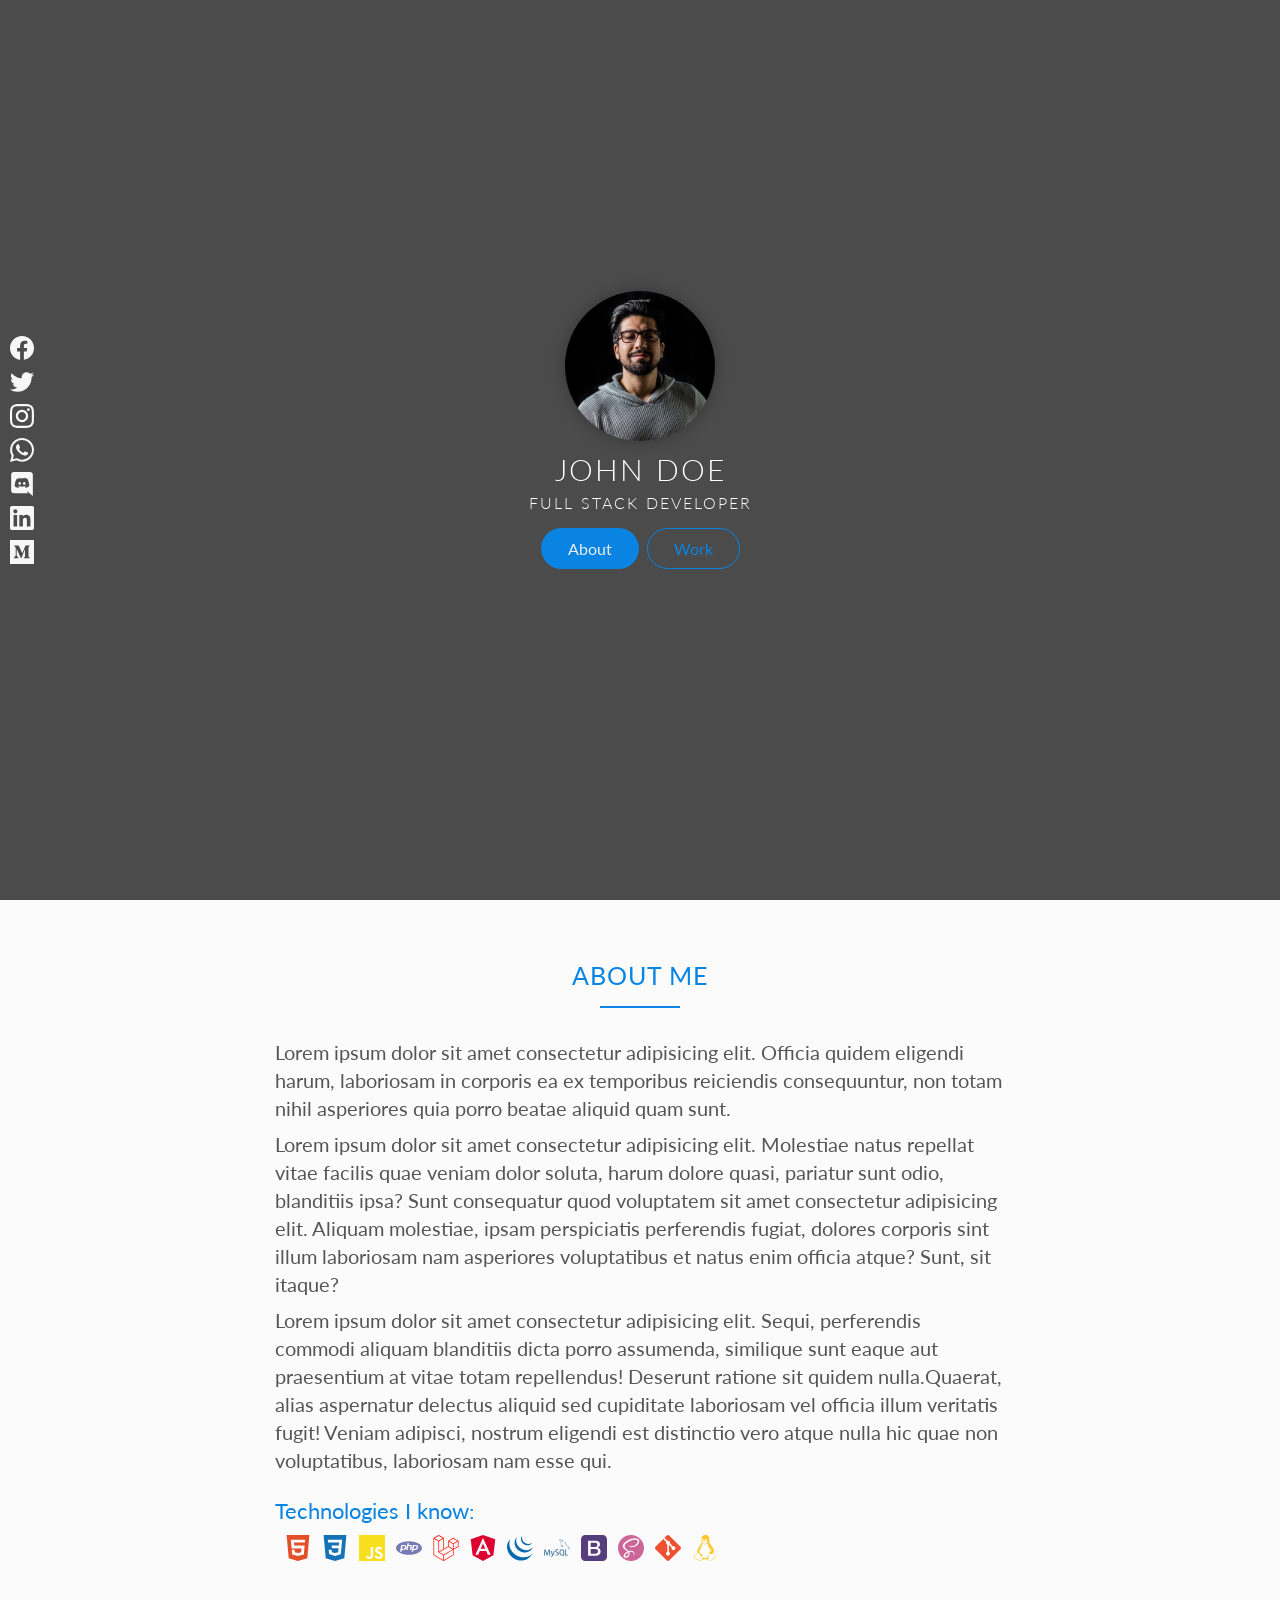
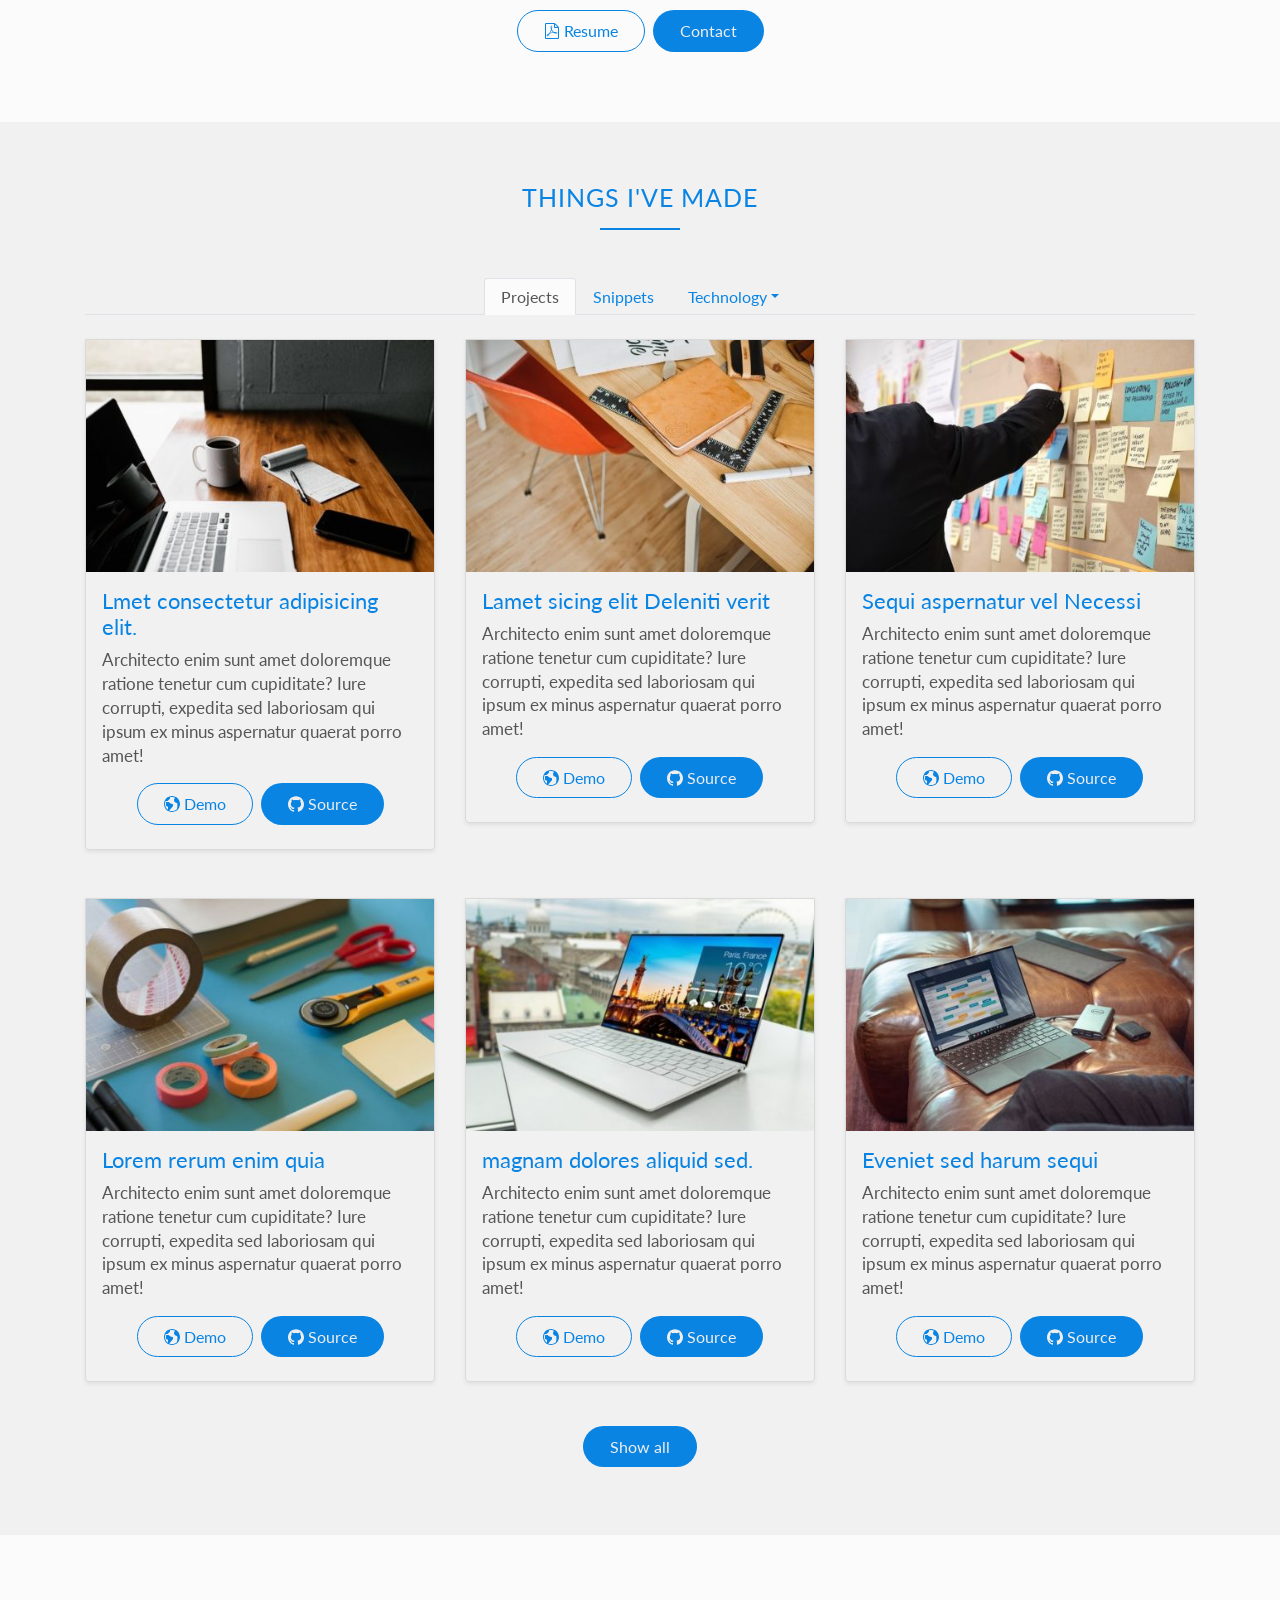
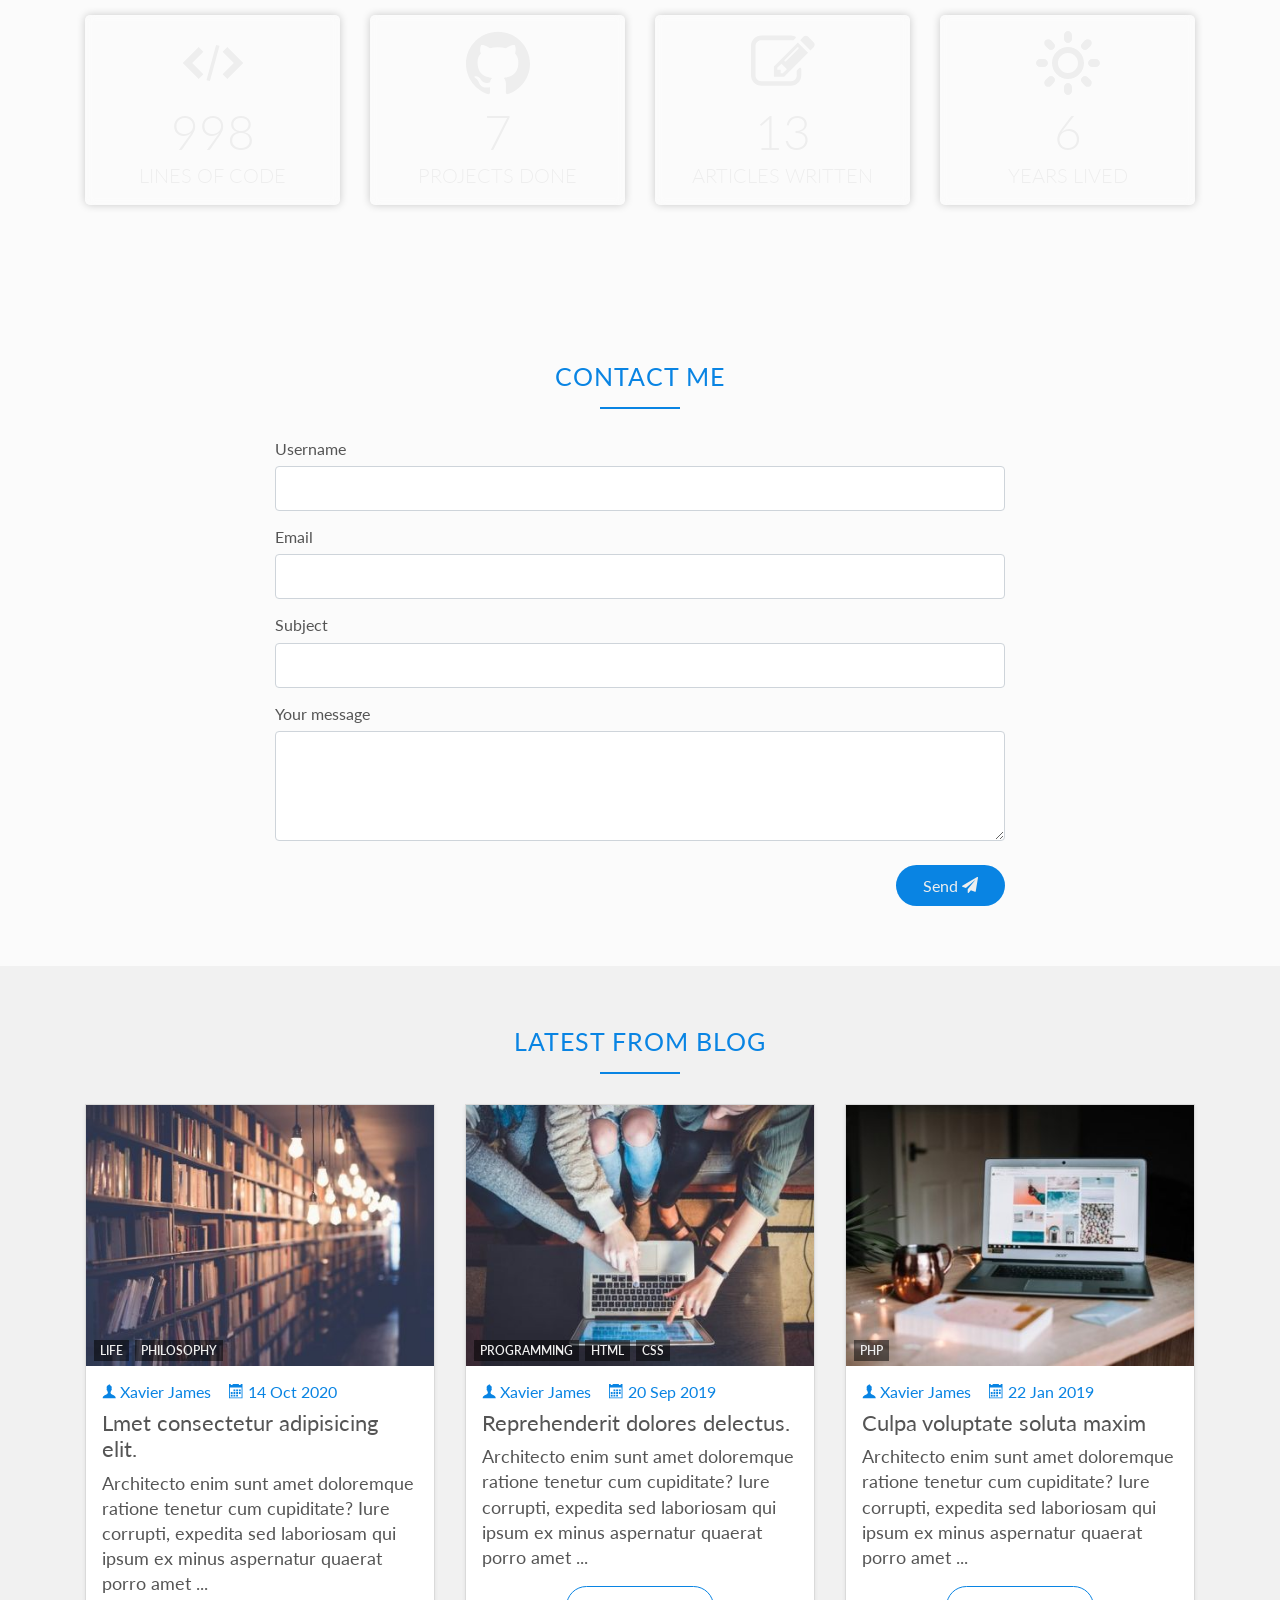
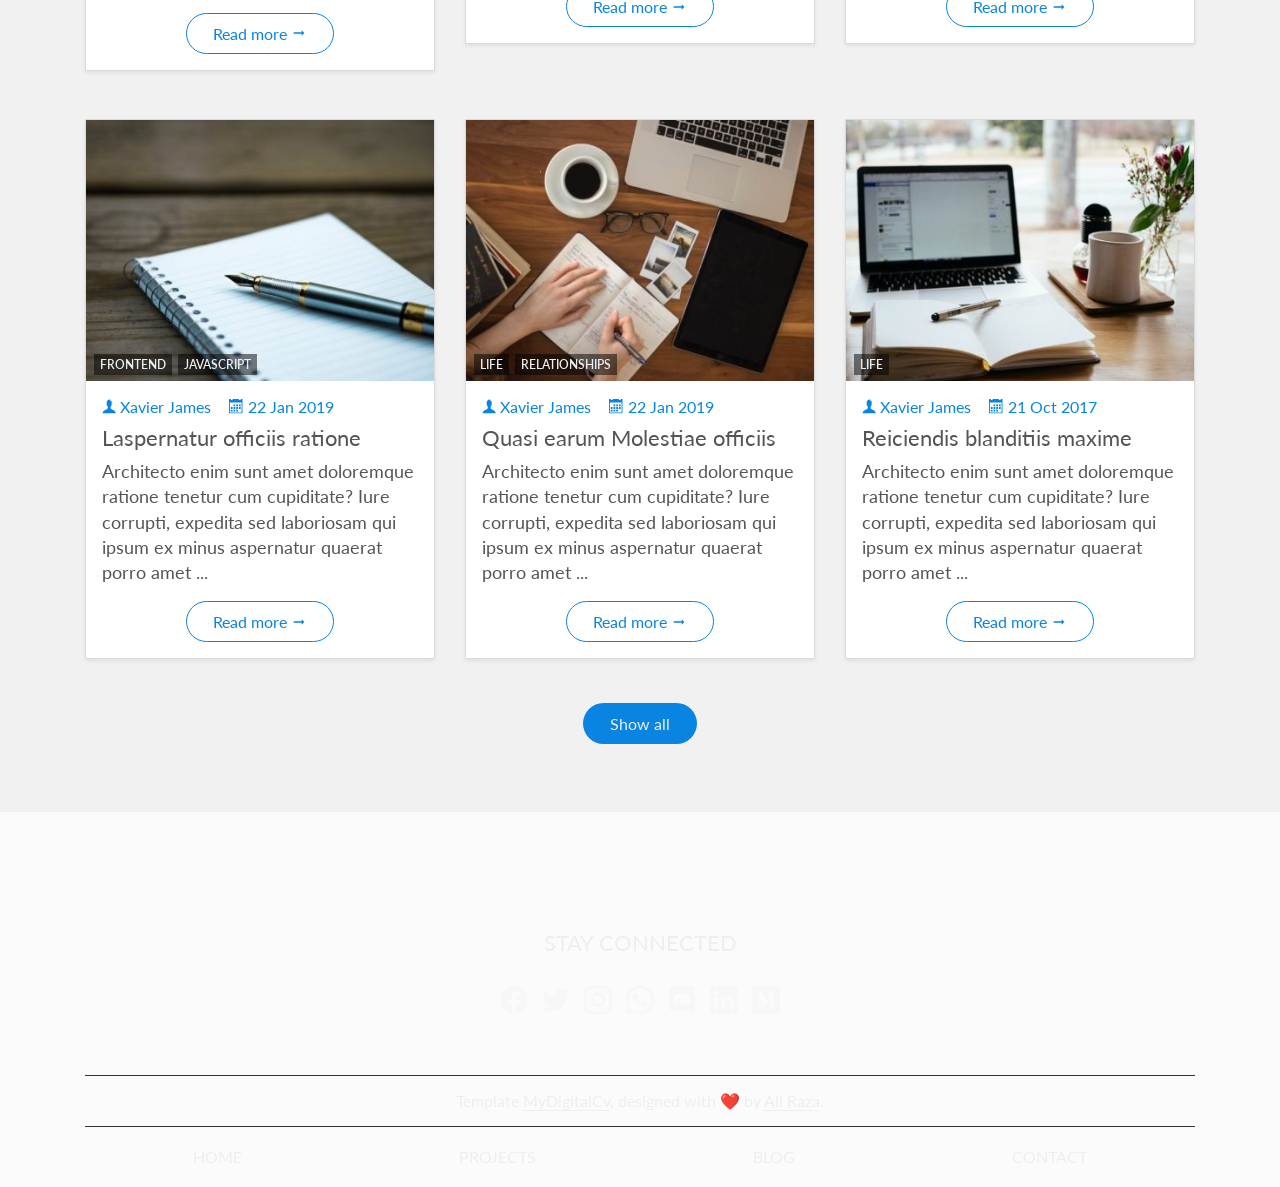
==== commit c0979955: "Removed errors after adding template" ====
--- a/index.html
+++ b/index.html
@@ -5,8 +5,8 @@
         <meta charset="UTF-8">
         <meta name="viewport" content="width=device-width, initial-scale=1.0, shrink-to-fit=no">
         <meta name="description"
-            content="0xFolio is a free HTML template designed by Ali Raza. It is highly responsive and contains clean code. It uses sass and bootstrap.">
-        <meta name="keywords" content="0xFolio, Free HTML Template, Bootstrap Template, Free, CSS Template">
+            content="MyDigitalCv is a free HTML template designed by Ali Raza. It is highly responsive and contains clean code. It uses sass and bootstrap.">
+        <meta name="keywords" content="MyDigitalCv, Free HTML Template, Bootstrap Template, Free, CSS Template">
         <meta name="author" content="Ali Raza">
         <link rel="apple-touch-icon" sizes="180x180" href="./img/favicon/apple-touch-icon.png">
         <link rel="icon" type="image/png" sizes="32x32" href="./img/favicon/favicon-32x32.png">
@@ -14,7 +14,7 @@
         <link rel="manifest" href="./img/favicon/site.webmanifest">
         <link rel="stylesheet" href="./css/main.css">
         <link href="https://fonts.googleapis.com/css2?family=Lato:wght@300;400;700&display=swap" rel="stylesheet">
-        <title>0xFolio - Free portfolio template for developers</title>
+        <title>MyDigitalCv - Free portfolio template for developers</title>
     </head>
 
     <body>
@@ -882,7 +882,7 @@
                     </div>
                     <div class="col-12 text-center">
                         <p class="footer__credits font-1rem">Template <a
-                                href="https://github.com/0xaliraza/0xfolio">0xFolio</a>,
+                                href="https://github.com/0xaliraza/MyDigitalCv">MyDigitalCv</a>,
                             designed with ❤️ by <a href="https://0xali.com">Ali Raza</a>.</p>
                     </div>
                     <div class="col-12 mt-auto">
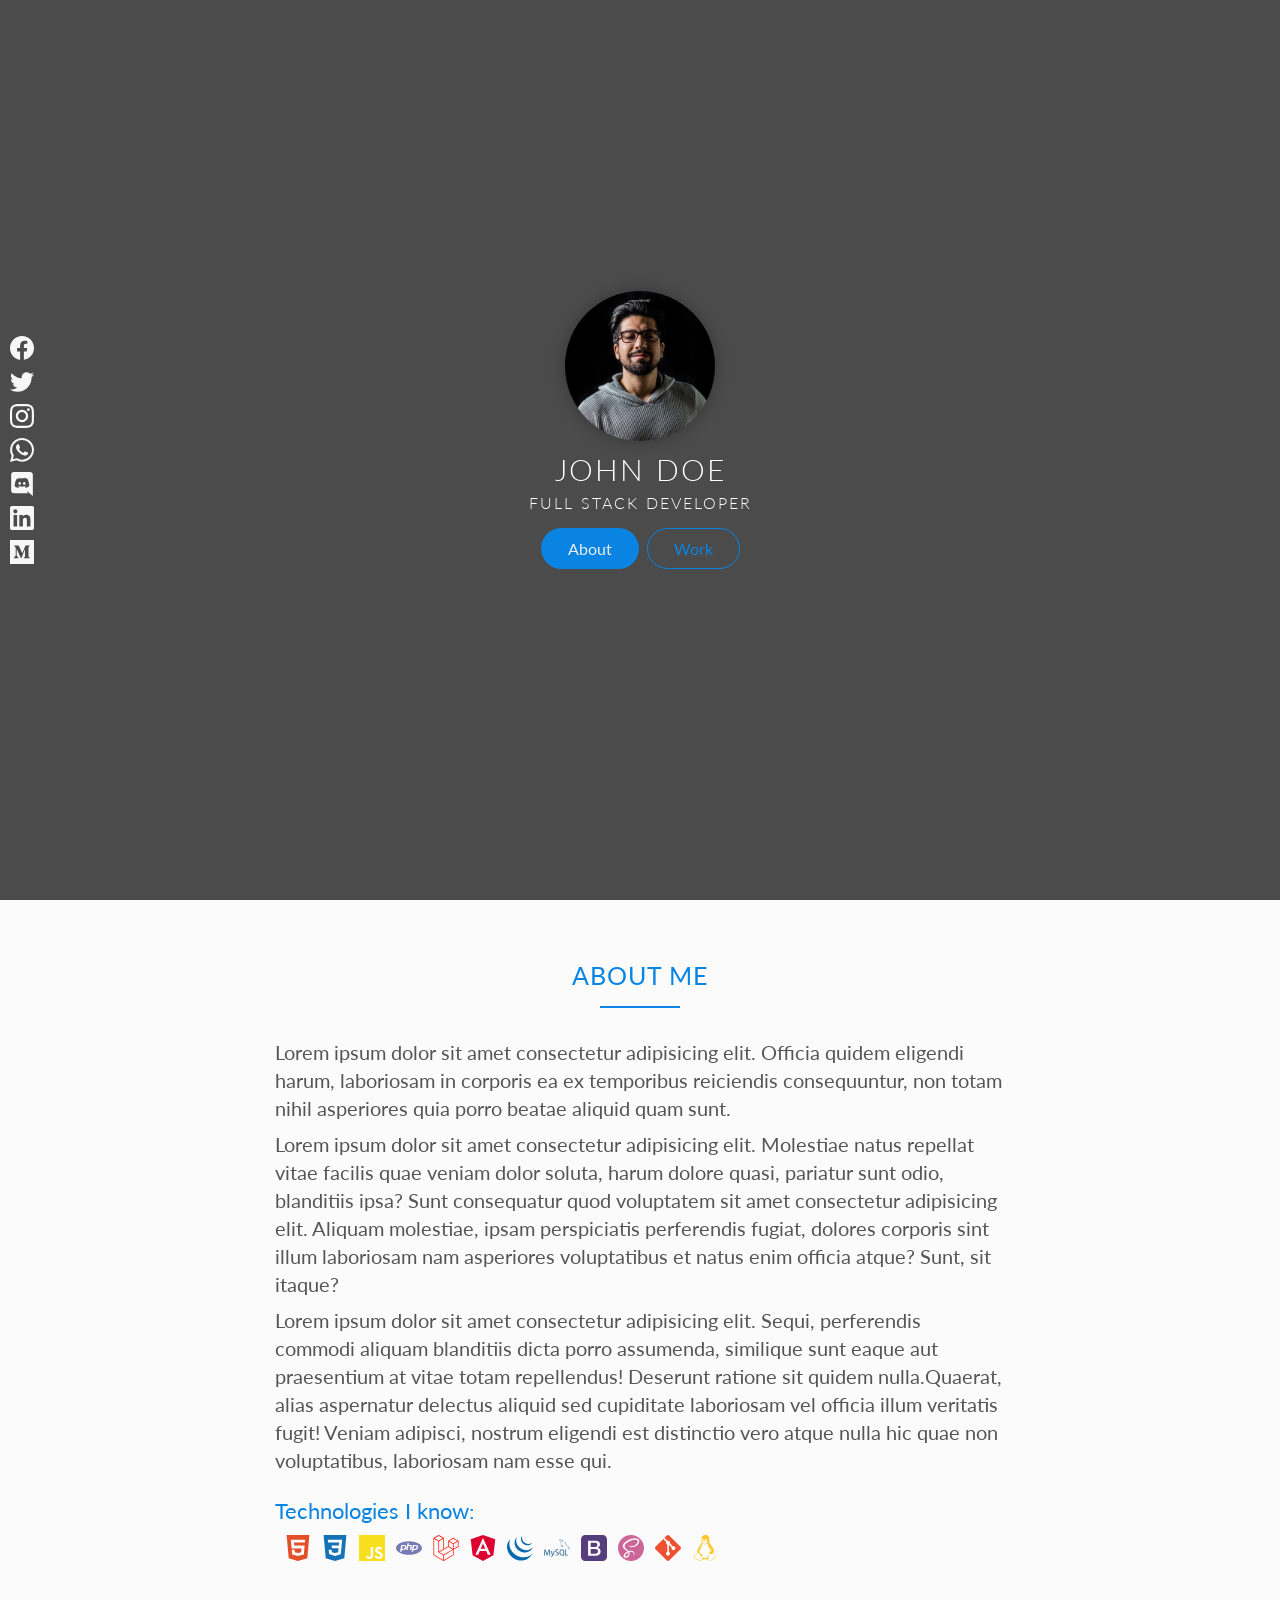
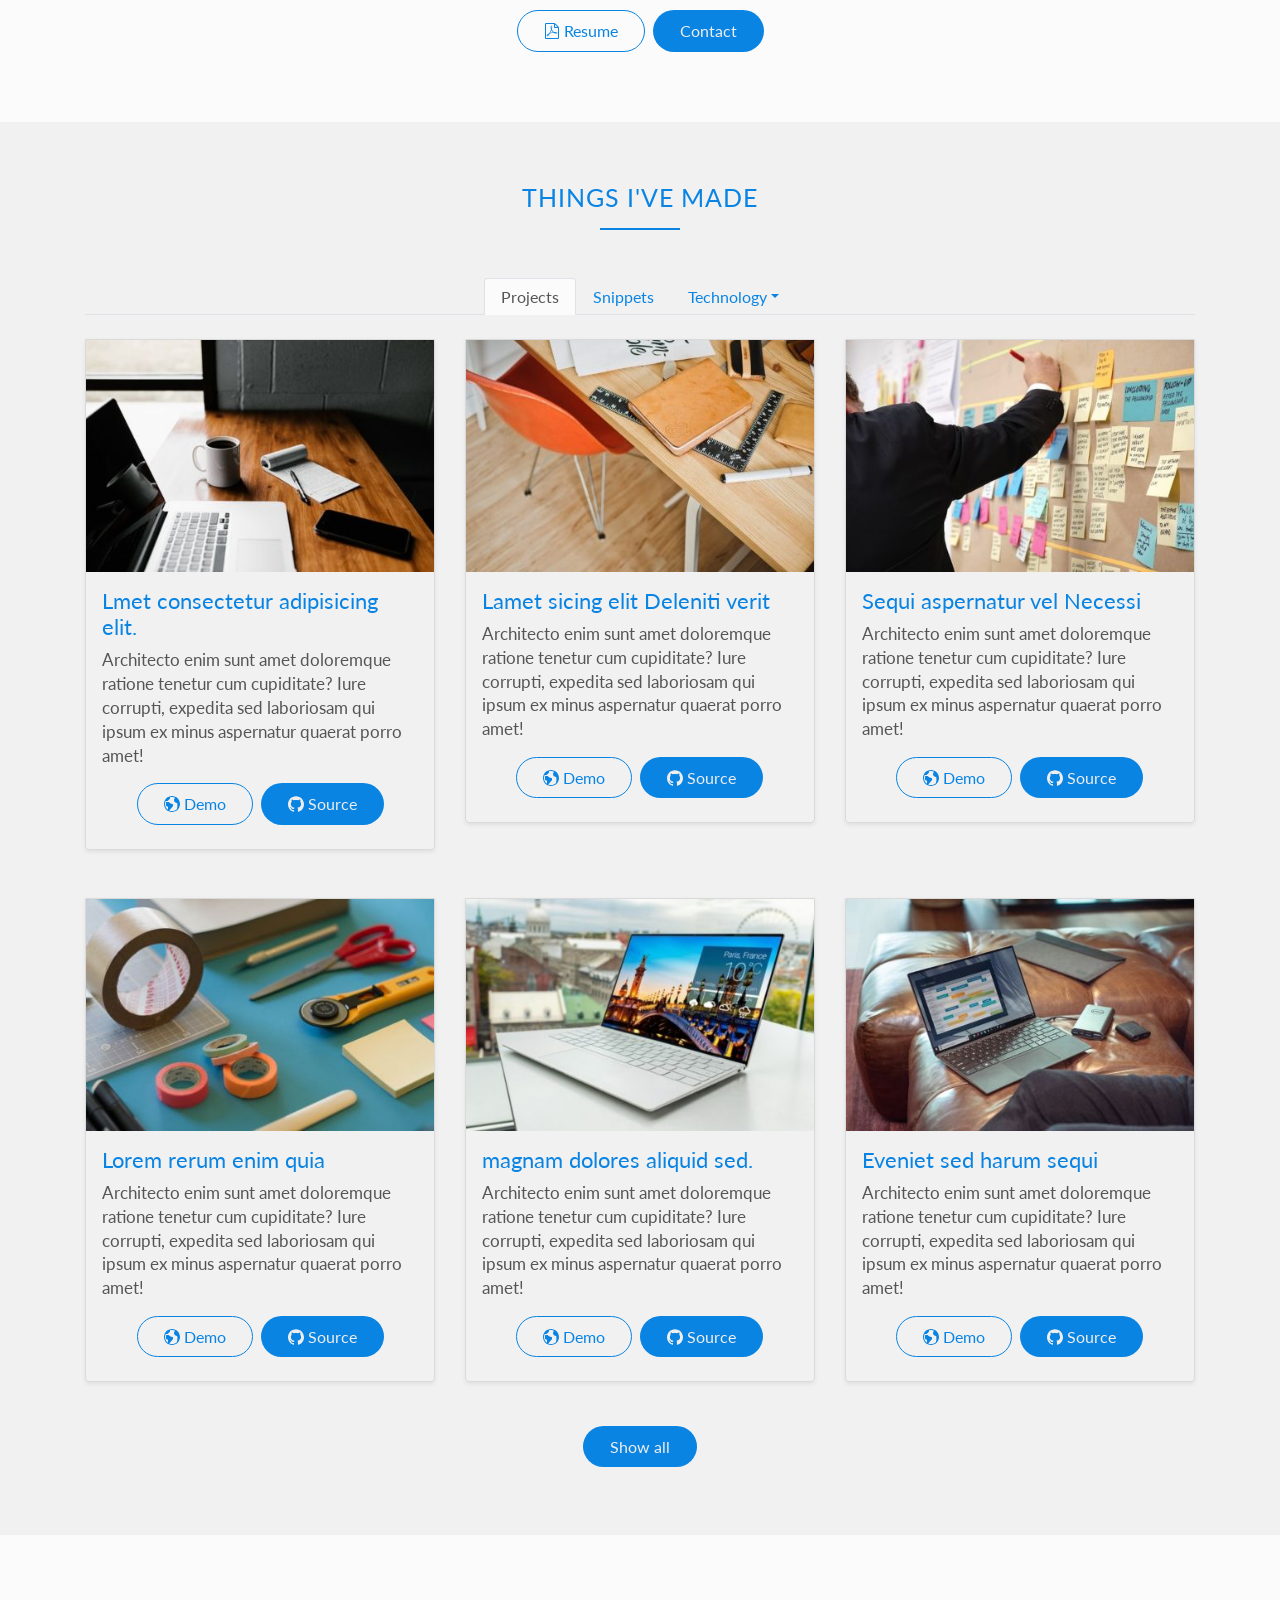
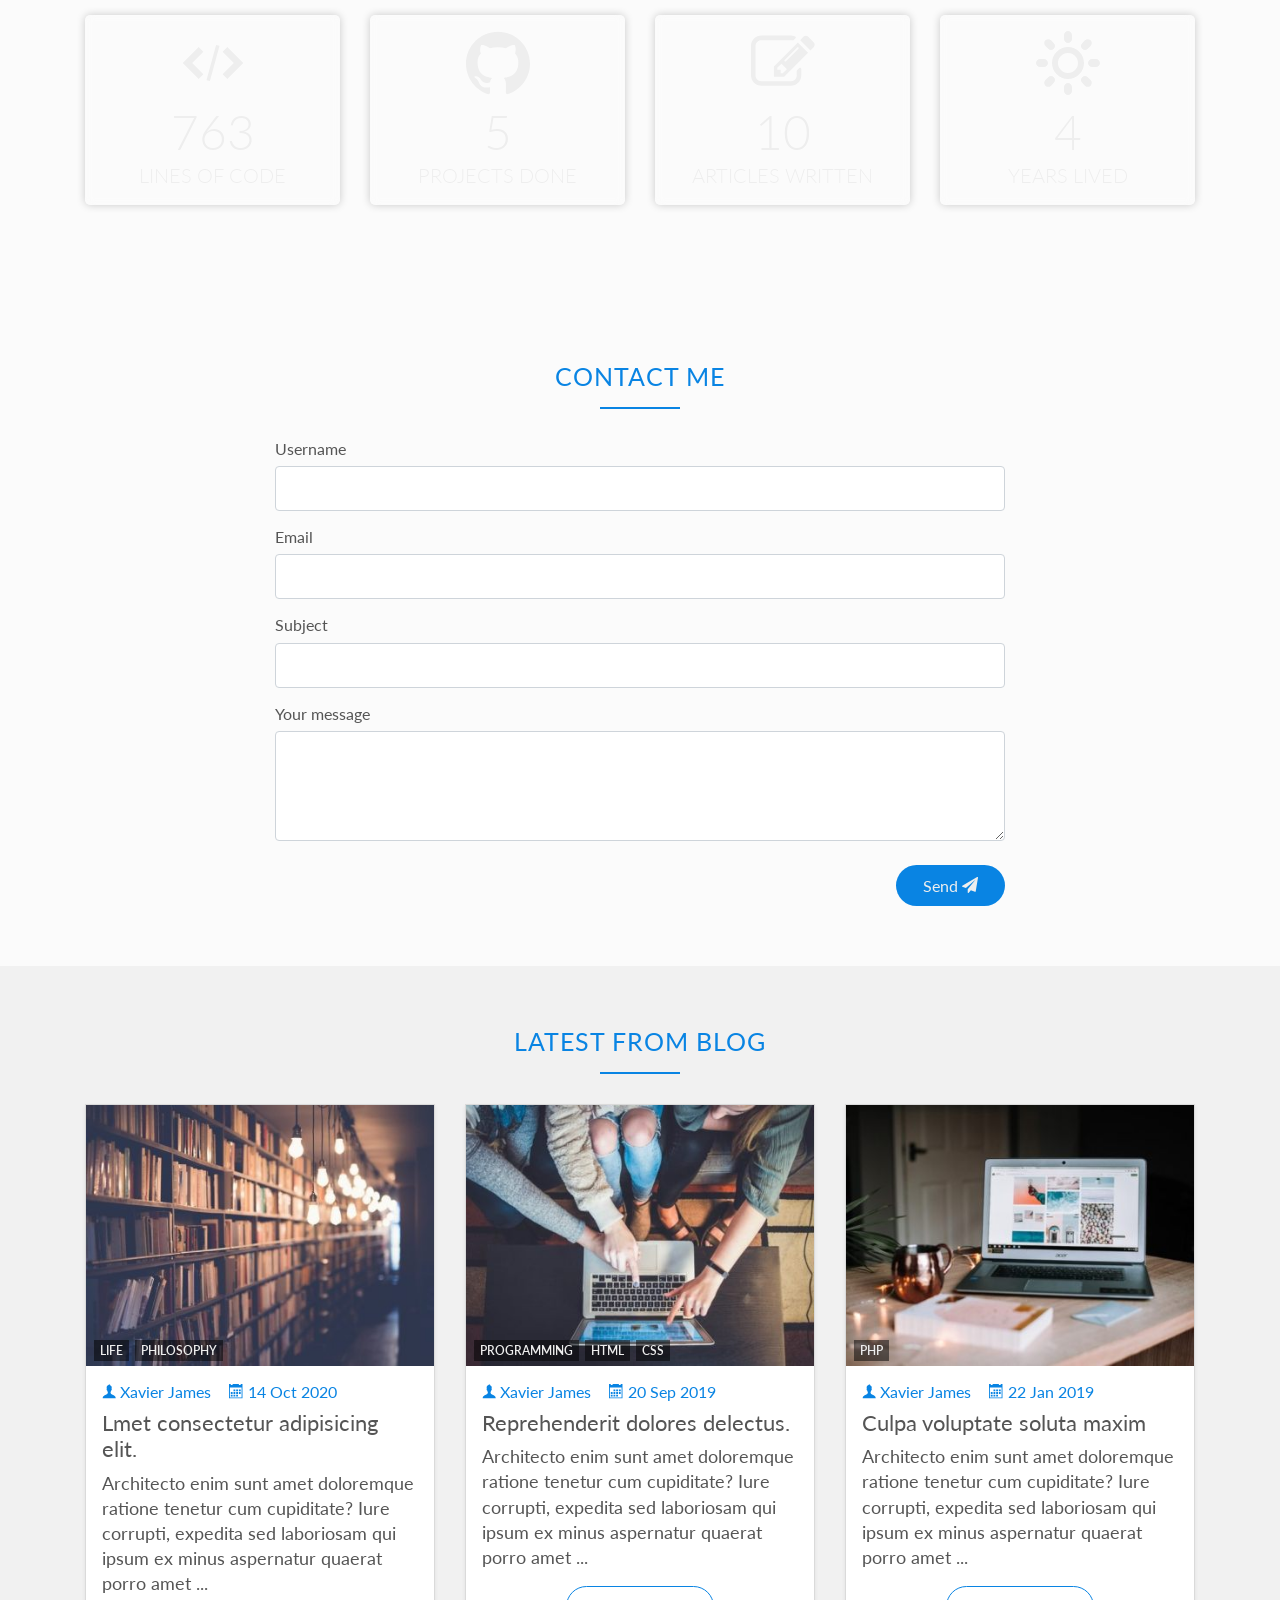
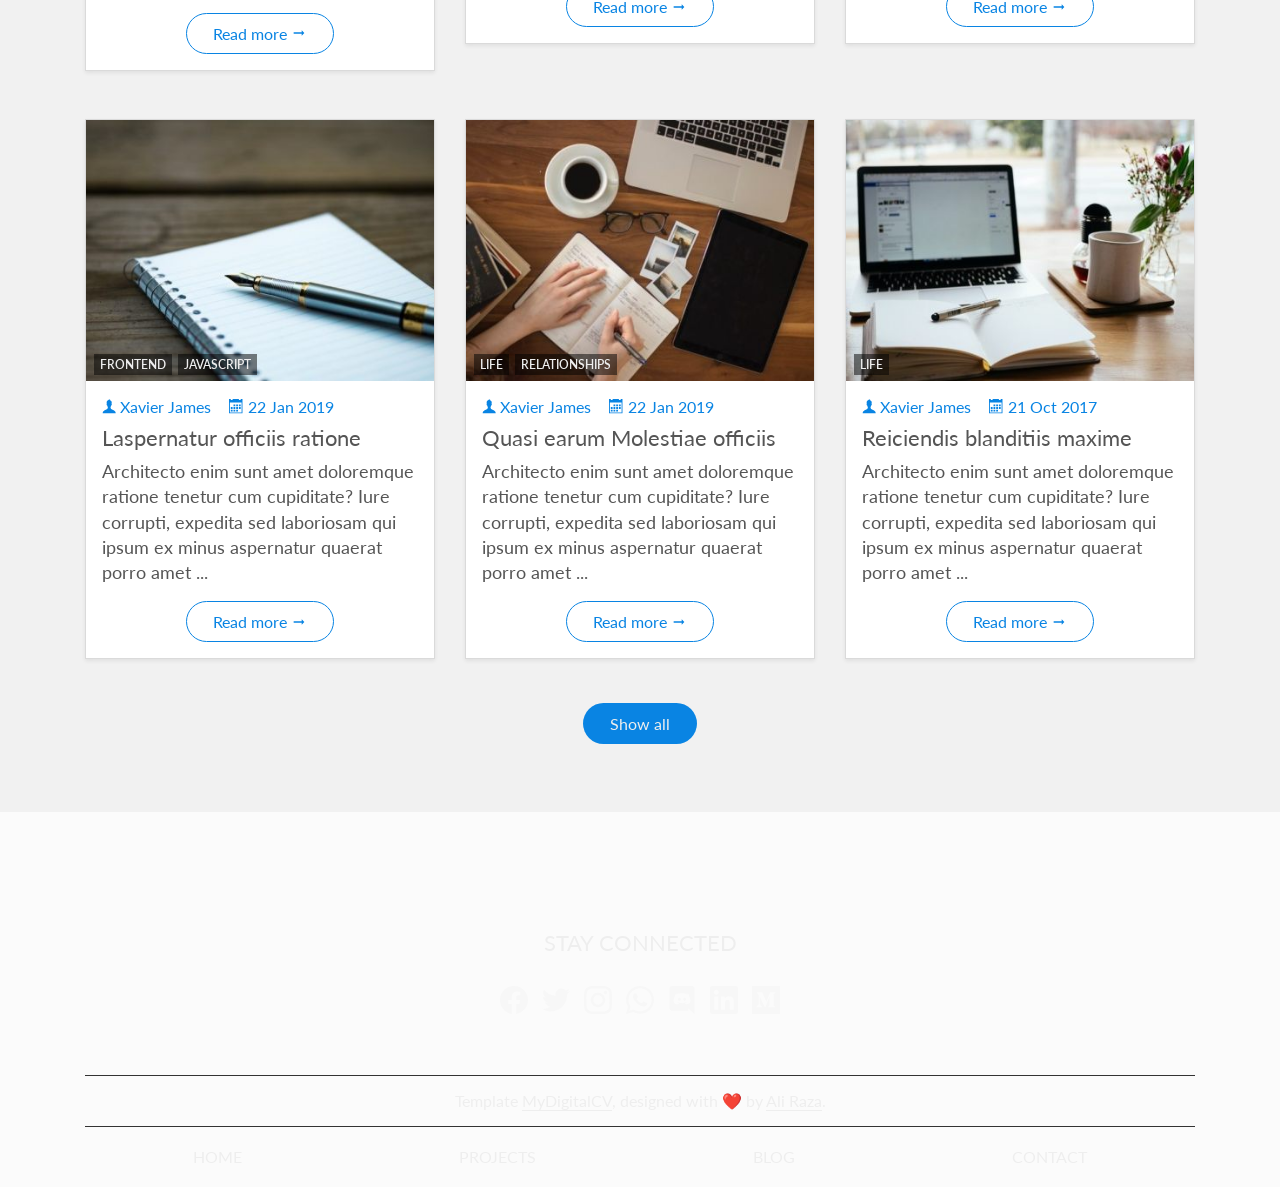
==== commit 21b884c0: "Removed error -- images not working on github" ====
--- a/index.html
+++ b/index.html
@@ -5,8 +5,8 @@
         <meta charset="UTF-8">
         <meta name="viewport" content="width=device-width, initial-scale=1.0, shrink-to-fit=no">
         <meta name="description"
-            content="MyDigitalCv is a free HTML template designed by Ali Raza. It is highly responsive and contains clean code. It uses sass and bootstrap.">
-        <meta name="keywords" content="MyDigitalCv, Free HTML Template, Bootstrap Template, Free, CSS Template">
+            content="MyDigitalCV is a free HTML template designed by Ali Raza. It is highly responsive and contains clean code. It uses sass and bootstrap.">
+        <meta name="keywords" content="MyDigitalCV, Free HTML Template, Bootstrap Template, Free, CSS Template">
         <meta name="author" content="Ali Raza">
         <link rel="apple-touch-icon" sizes="180x180" href="./img/favicon/apple-touch-icon.png">
         <link rel="icon" type="image/png" sizes="32x32" href="./img/favicon/favicon-32x32.png">
@@ -14,7 +14,7 @@
         <link rel="manifest" href="./img/favicon/site.webmanifest">
         <link rel="stylesheet" href="./css/main.css">
         <link href="https://fonts.googleapis.com/css2?family=Lato:wght@300;400;700&display=swap" rel="stylesheet">
-        <title>MyDigitalCv - Free portfolio template for developers</title>
+        <title>MyDigitalCV - Free portfolio template for developers</title>
     </head>
 
     <body>
@@ -882,7 +882,7 @@
                     </div>
                     <div class="col-12 text-center">
                         <p class="footer__credits font-1rem">Template <a
-                                href="https://github.com/0xaliraza/MyDigitalCv">MyDigitalCv</a>,
+                                href="https://github.com/0xaliraza/MyDigitalCV">MyDigitalCV</a>,
                             designed with ❤️ by <a href="https://0xali.com">Ali Raza</a>.</p>
                     </div>
                     <div class="col-12 mt-auto">
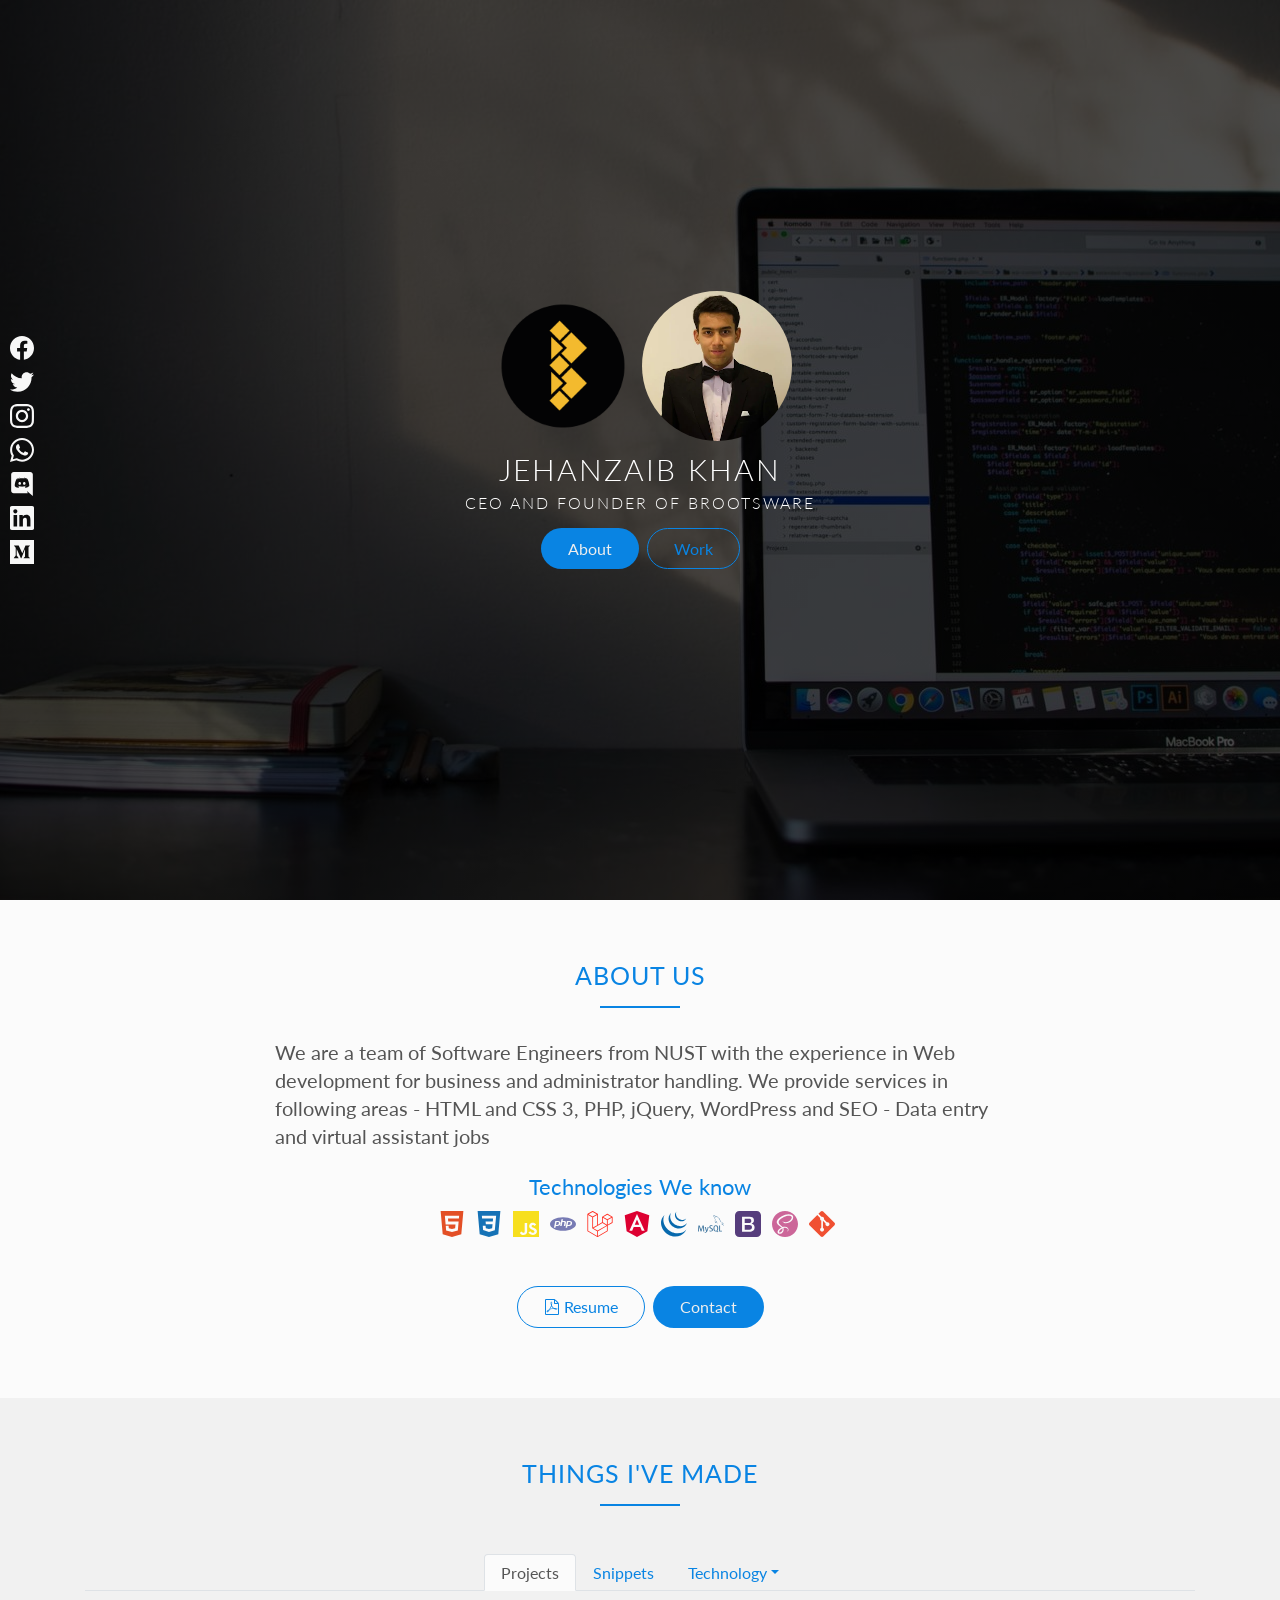
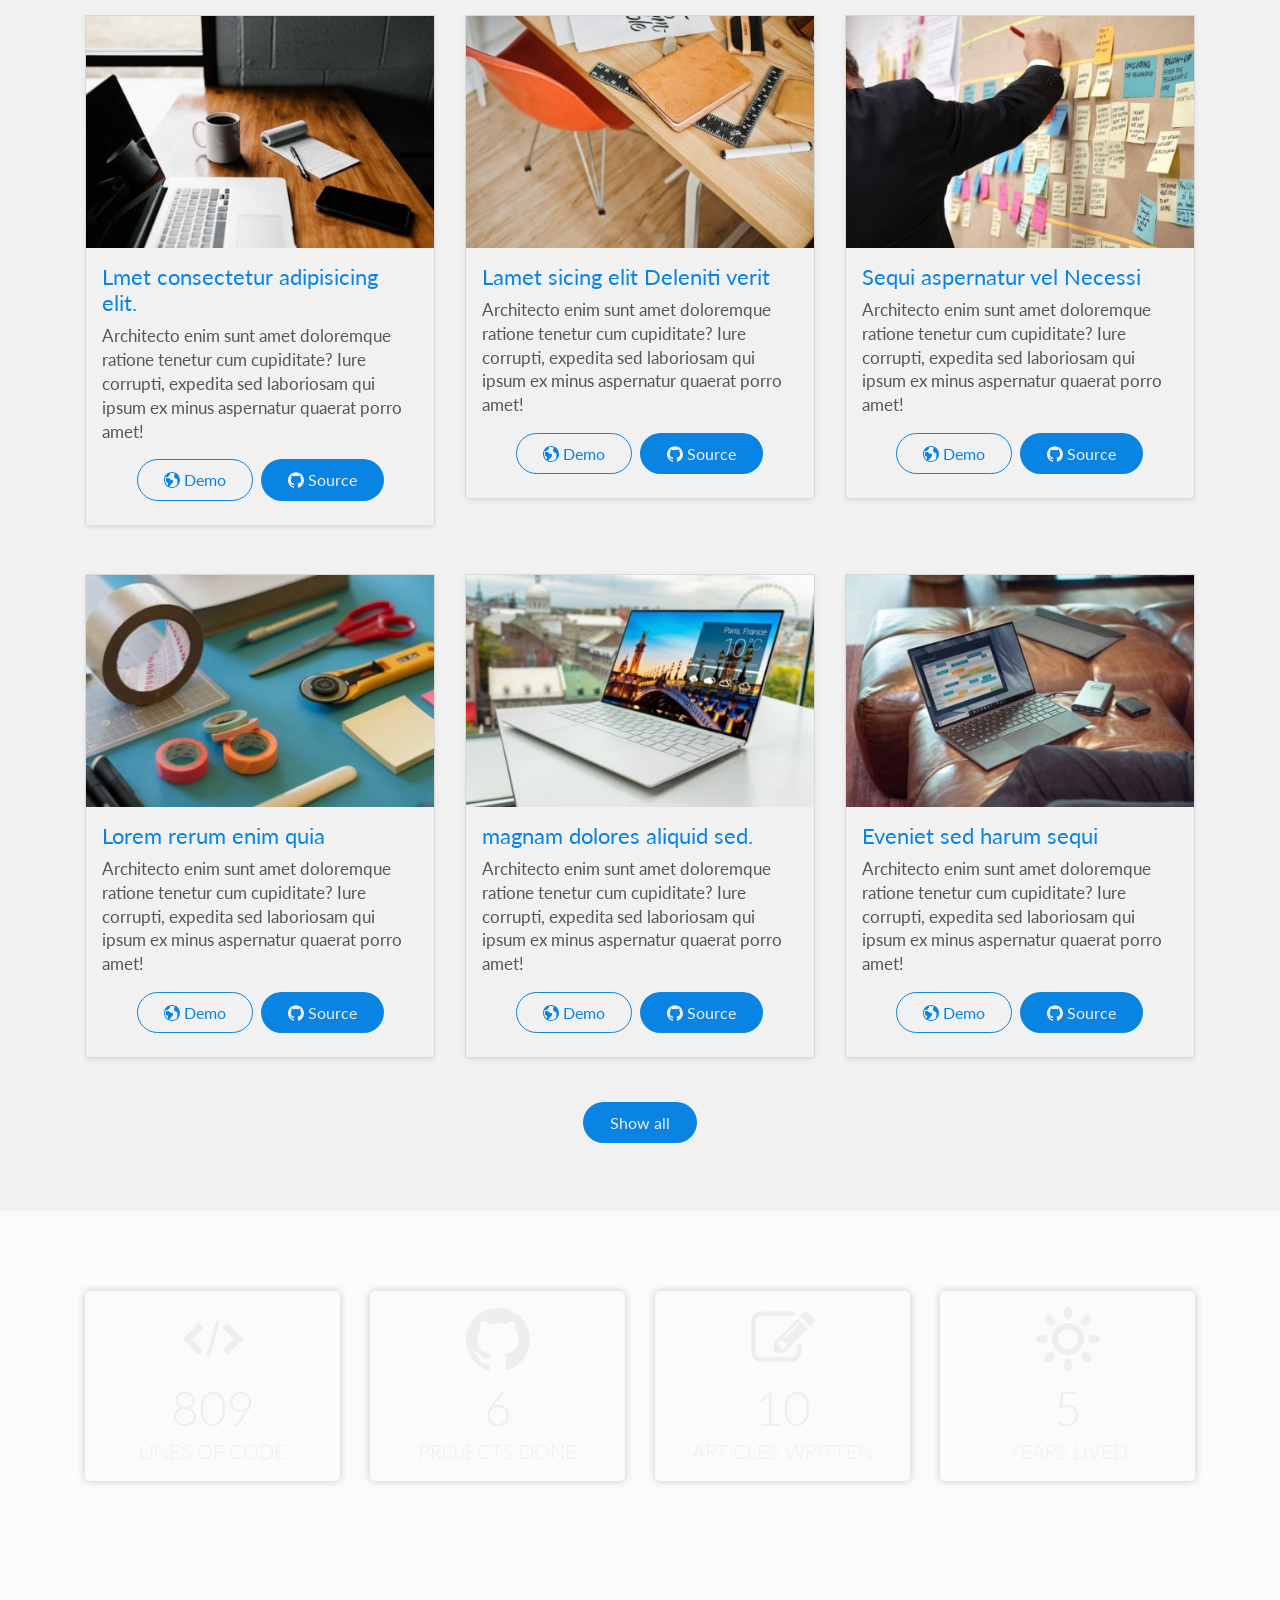
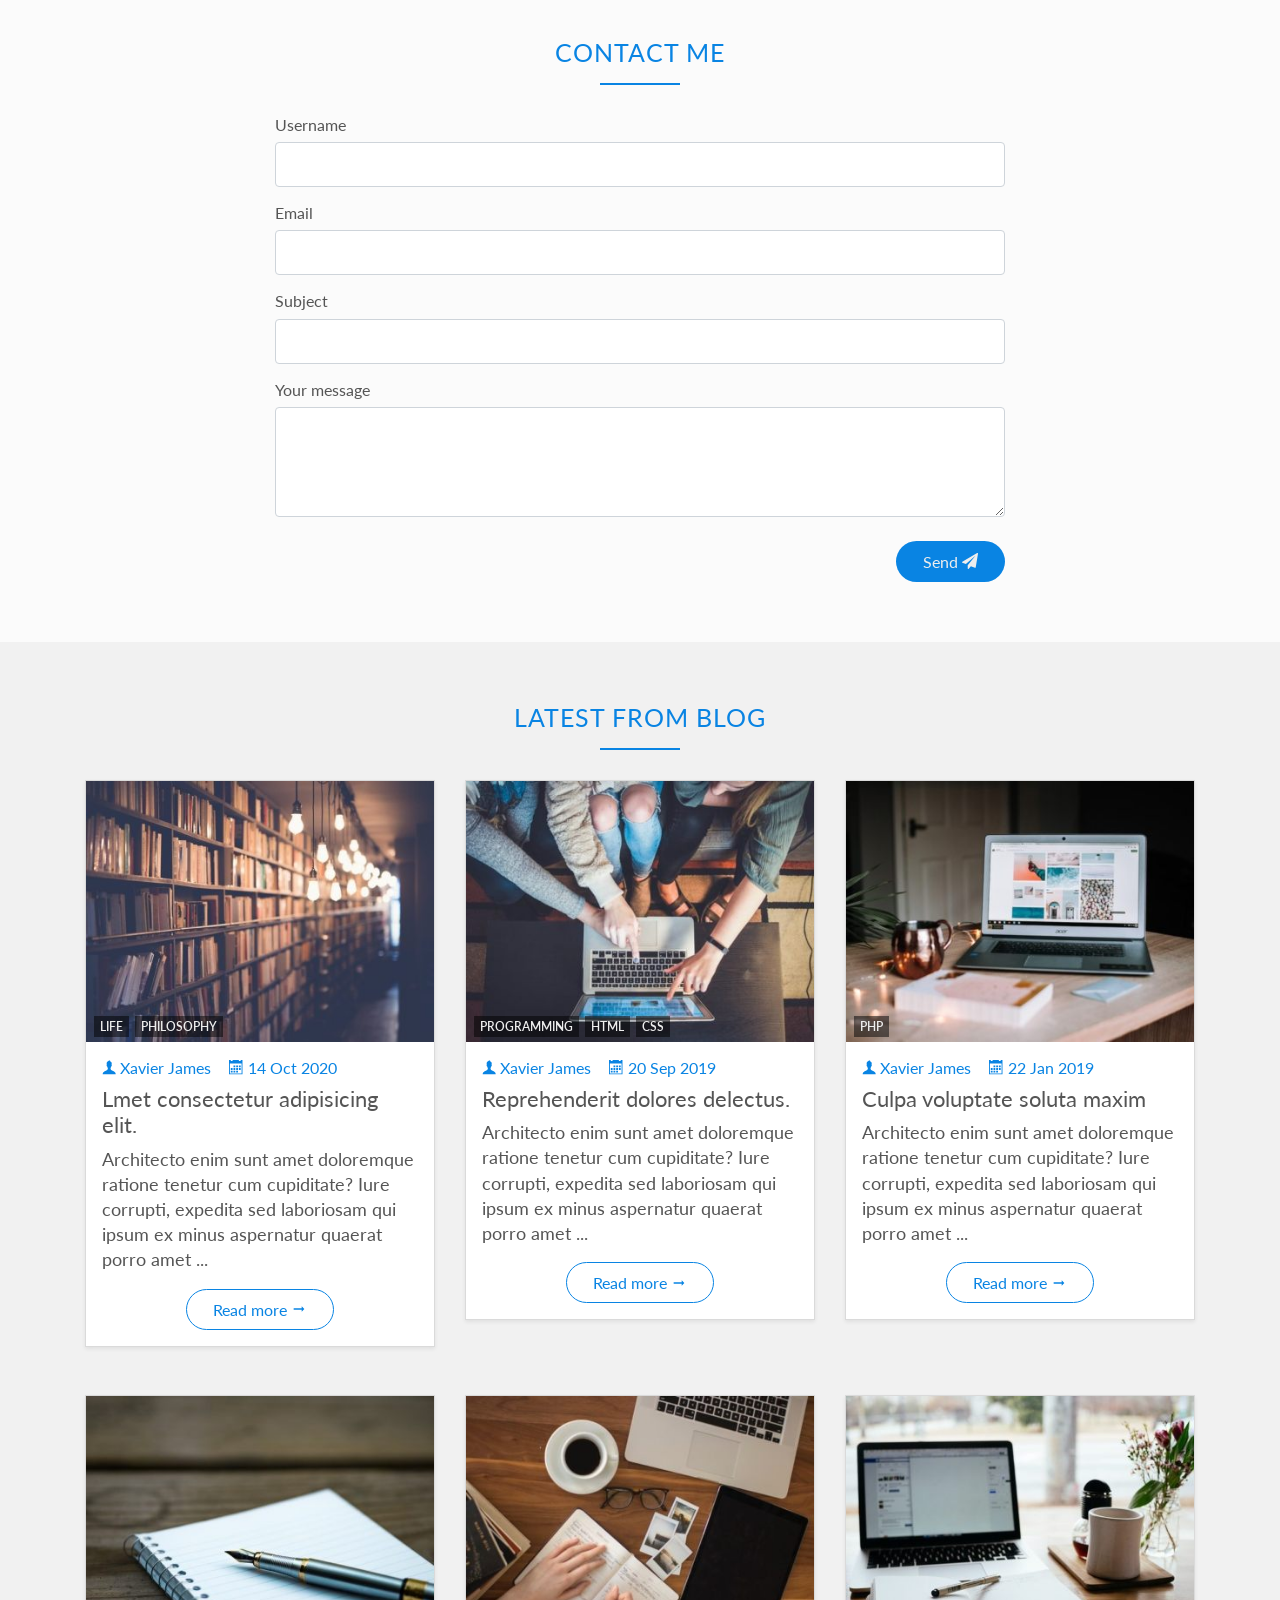
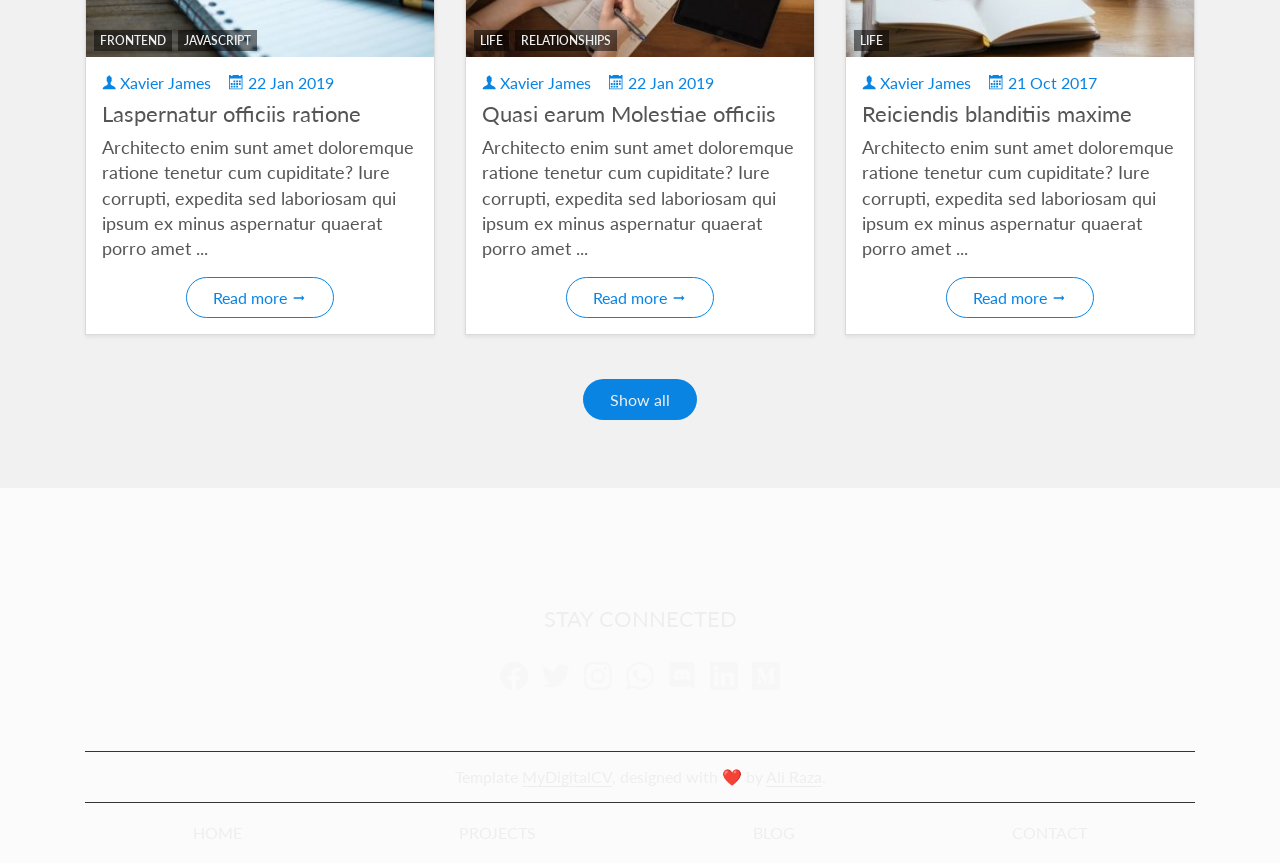
==== commit a02798e5: "Added own data" ====
--- a/index.html
+++ b/index.html
@@ -23,7 +23,7 @@
             <!-- Top fixed navbar -->
             <nav class="navbar navbar-top navbar-expand-md navbar-dark header__navbar">
                 <div class="container-lg">
-                    <a class="navbar-brand" href="#">John Doe</a>
+                    <a class="navbar-brand" href="#">Brootsware</a>
                     <button class="navbar-toggler" type="button" data-toggle="collapse"
                         data-target="#navbarTopCollapsible" aria-controls="navbarTopCollapsible" aria-expanded="false"
                         aria-label="Toggle navigation">
@@ -55,11 +55,13 @@
             <!-- Centered content -->
             <div class="header__content">
                 <div class="header__img-box">
-                    <img src="./img/developer.jpg" alt="John Doe" class="header__img">
+                    <img src="./img/logo.png" alt="Brootsware logo" class="header__img">
+                    <img src="./img/unnamed.jpg" alt="Jehanzaib Khan" class="header__img">
+                    
                 </div>
                 <h1 class="heading-primary">
-                    <span class="heading-primary--main">John Doe</span>
-                    <span class="heading-primary--sub">Full Stack Developer</span>
+                    <span class="heading-primary--main">Jehanzaib Khan</span>
+                    <span class="heading-primary--sub">CEO and Founder of Brootsware</span>
                 </h1>
                 <div class="header__cta-box">
                     <a href="#about" class="btn btn--full">About</a>
@@ -112,28 +114,15 @@
 
         <section class="about" id="about">
             <div class="container">
-                <h2 class="heading-secondary">About me</h2>
+                <h2 class="heading-secondary">About Us</h2>
                 <div class="row justify-content-center">
                     <div class="col-md-10 col-lg-8">
                         <div class="about__content">
-                            <p>Lorem ipsum dolor sit amet consectetur adipisicing elit. Officia quidem eligendi harum,
-                                laboriosam in corporis ea ex temporibus reiciendis consequuntur, non totam nihil
-                                asperiores quia porro beatae aliquid quam sunt.</p>
-                            <p>Lorem ipsum dolor sit amet consectetur adipisicing elit. Molestiae natus repellat vitae
-                                facilis quae veniam dolor soluta, harum dolore quasi, pariatur sunt odio, blanditiis
-                                ipsa? Sunt consequatur quod voluptatem sit amet consectetur adipisicing elit. Aliquam
-                                molestiae, ipsam perspiciatis perferendis fugiat, dolores corporis sint illum laboriosam
-                                nam asperiores voluptatibus et natus enim officia atque? Sunt, sit itaque?</p>
-                            <p>Lorem ipsum dolor sit amet consectetur adipisicing elit. Sequi, perferendis commodi
-                                aliquam blanditiis dicta porro assumenda, similique sunt eaque aut praesentium at vitae
-                                totam repellendus! Deserunt ratione sit quidem nulla.Quaerat, alias aspernatur delectus
-                                aliquid sed cupiditate laboriosam vel officia illum veritatis fugit! Veniam adipisci,
-                                nostrum eligendi est distinctio vero atque nulla hic quae non voluptatibus, laboriosam
-                                nam esse qui.</p>
+                            <p>We are a team of Software Engineers from NUST with the experience in Web development for business and administrator handling. We provide services in following areas - HTML and CSS 3, PHP, jQuery, WordPress and SEO - Data entry and virtual assistant jobs</p>
                         </div>
                         <div class="about__skills my-4">
-                            <h3 class="heading-tertiary">Technologies I know:</h3>
-                            <div class="about__skills-icons mt-2">
+                            <h3 class="heading-tertiary" align="center">Technologies We know</h3>
+                            <div class="about__skills-icons mt-2" align="center">
                                 <svg class="icon about__skills-icon">
                                     <use xlink:href="./img/SVG/symbol-defs.svg#icon-html5"></use>
                                 </svg>
@@ -167,10 +156,6 @@
                                 <svg class="icon about__skills-icon">
                                     <use xlink:href="./img/SVG/symbol-defs.svg#icon-git"></use>
                                 </svg>
-                                <svg class="icon about__skills-icon">
-                                    <use xlink:href="./img/SVG/symbol-defs.svg#icon-linux"></use>
-                                </svg>
-
                             </div>
                         </div>
                     </div>
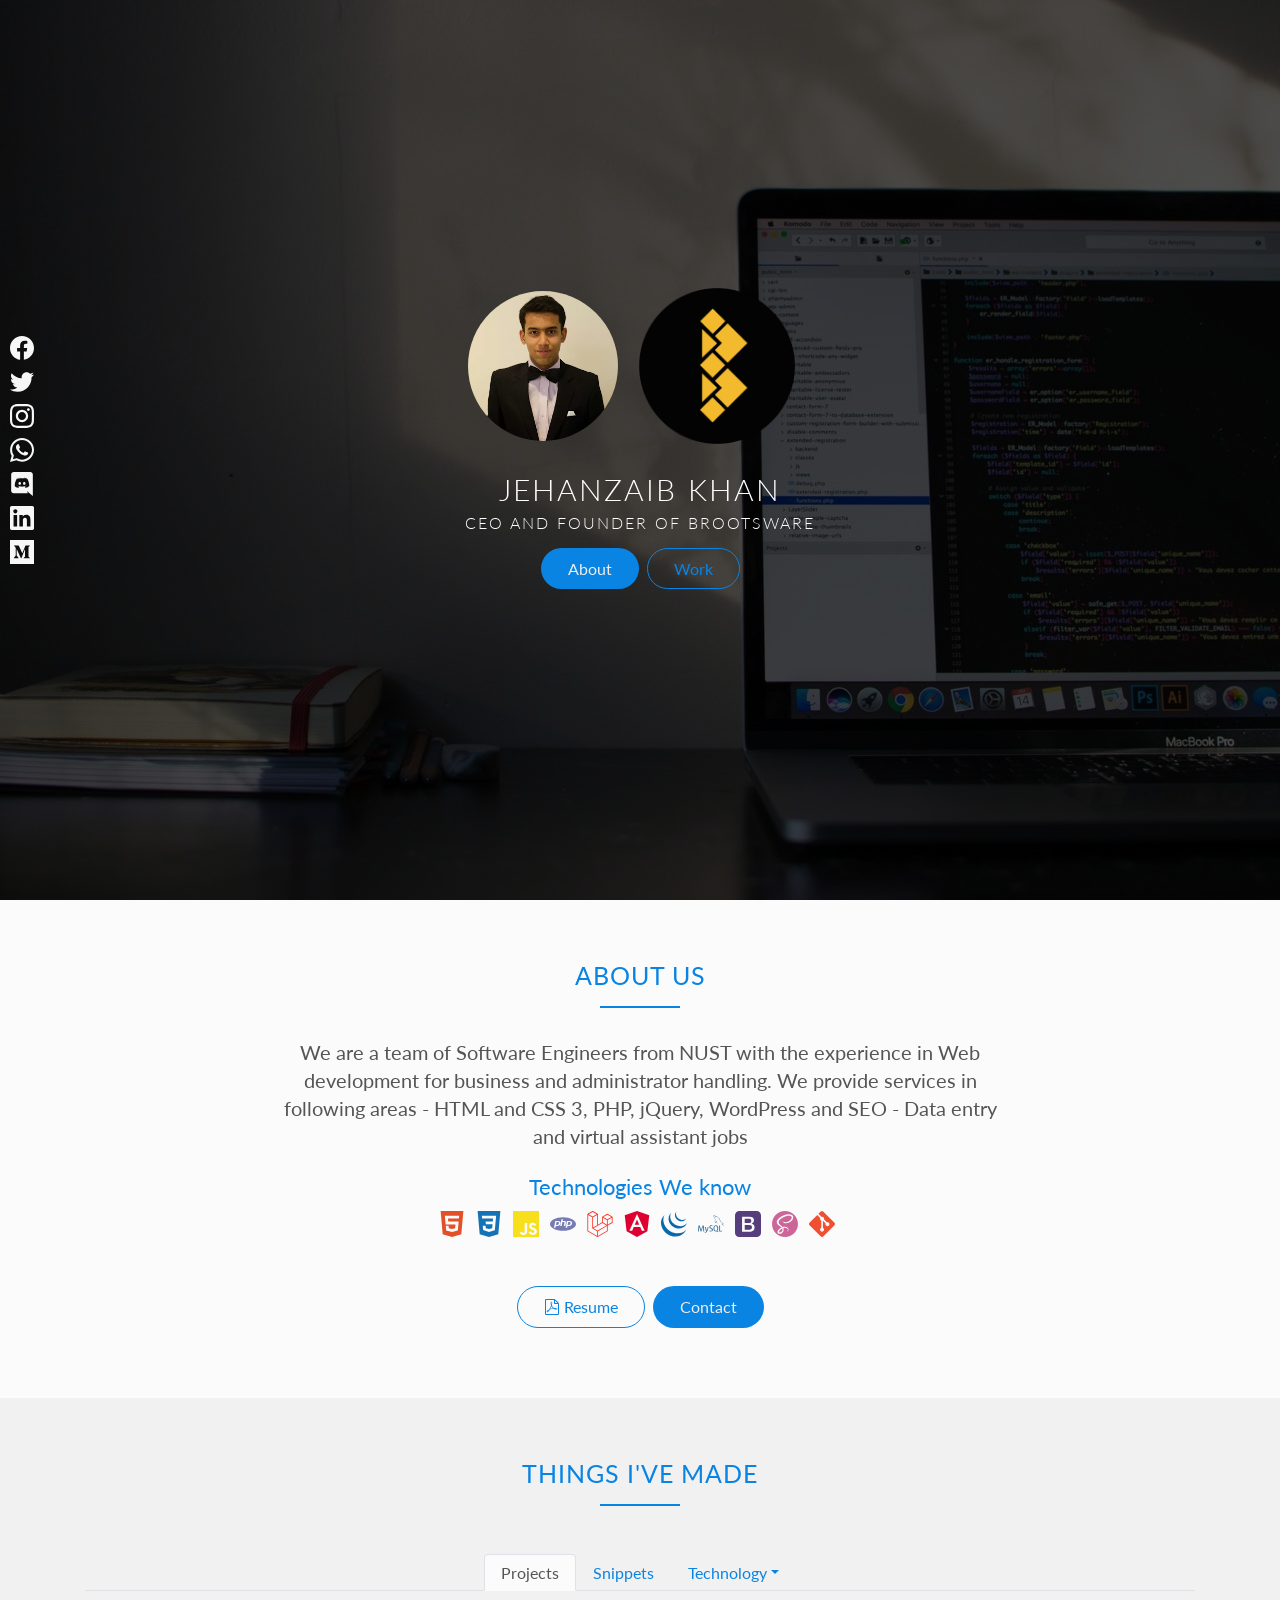
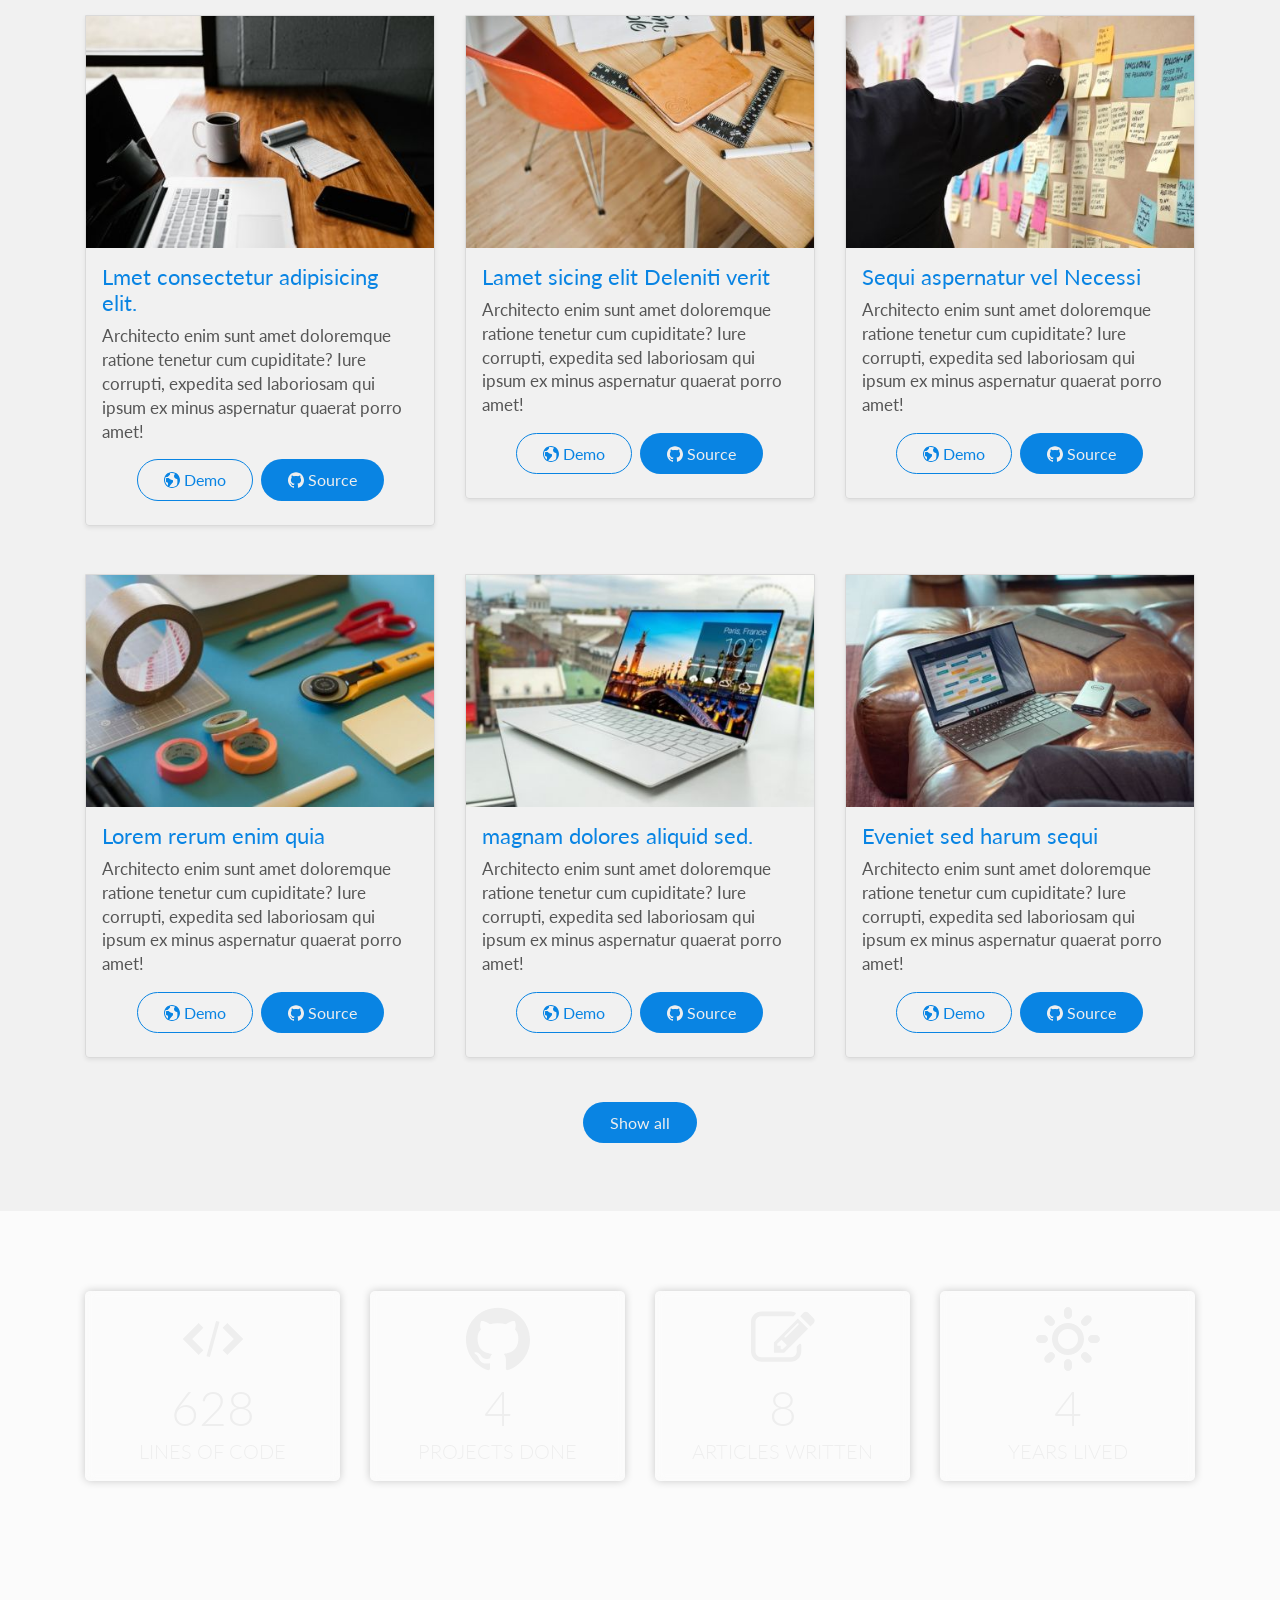
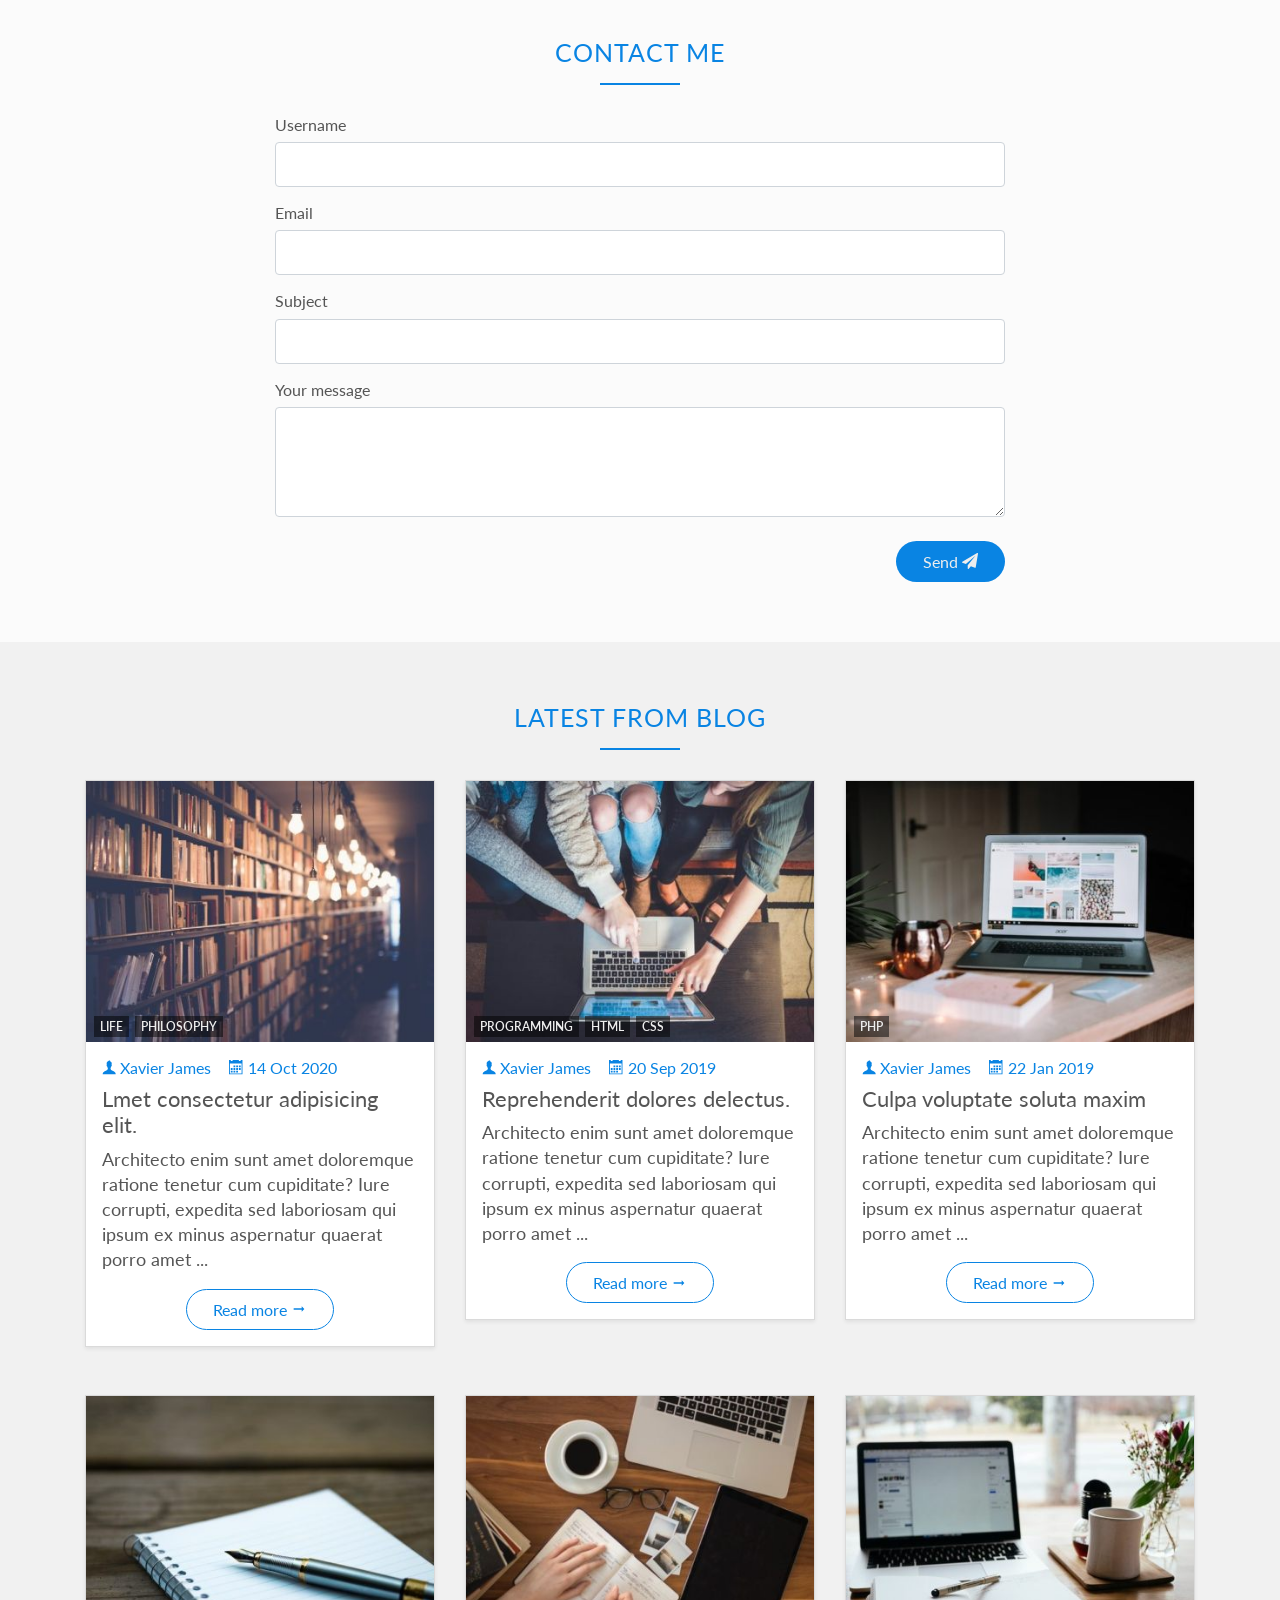
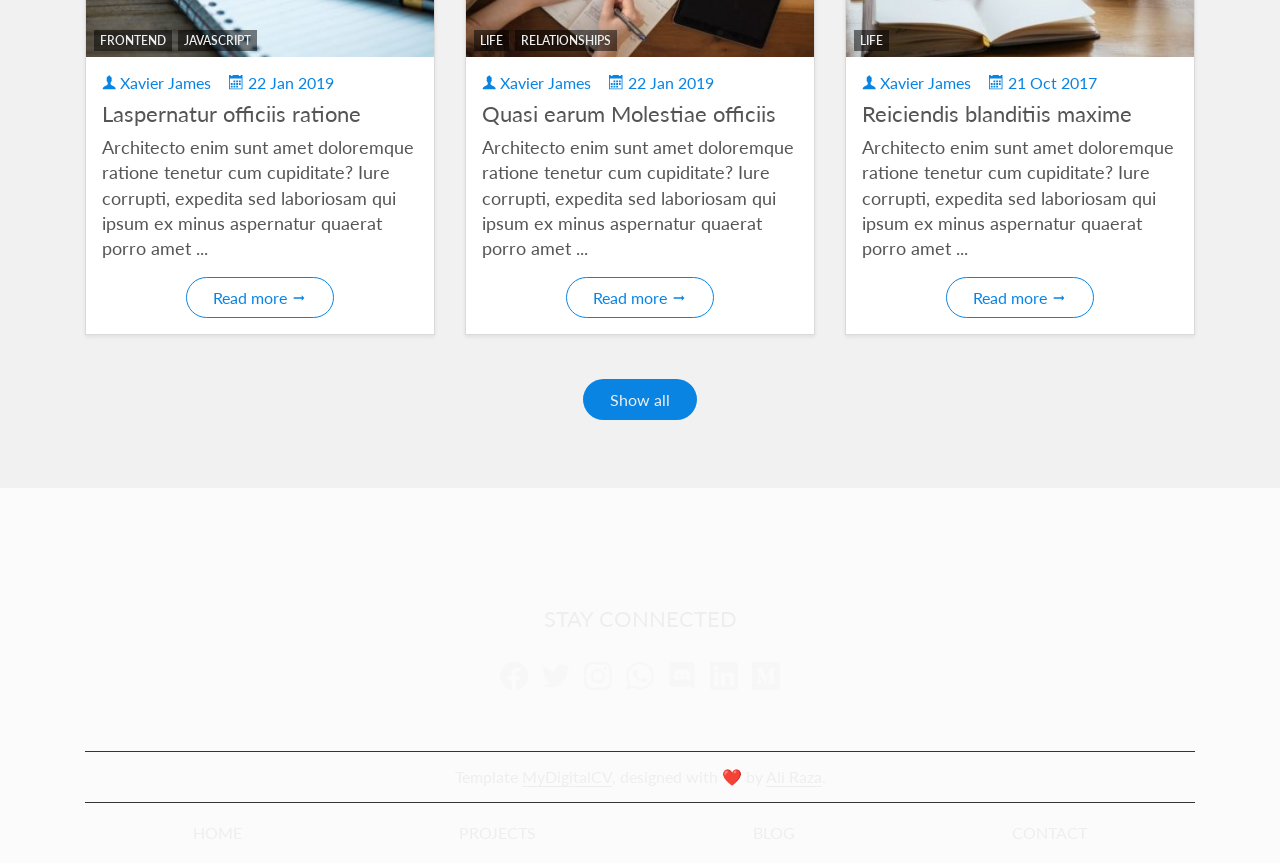
==== commit dd8a1264: "Style changing" ====
--- a/index.html
+++ b/index.html
@@ -23,6 +23,7 @@
             <!-- Top fixed navbar -->
             <nav class="navbar navbar-top navbar-expand-md navbar-dark header__navbar">
                 <div class="container-lg">
+                    <img src="./img/logo.png" alt="Brootsware logo" style="height:50px; width:50px;">
                     <a class="navbar-brand" href="#">Brootsware</a>
                     <button class="navbar-toggler" type="button" data-toggle="collapse"
                         data-target="#navbarTopCollapsible" aria-controls="navbarTopCollapsible" aria-expanded="false"
@@ -55,8 +56,8 @@
             <!-- Centered content -->
             <div class="header__content">
                 <div class="header__img-box">
-                    <img src="./img/logo.png" alt="Brootsware logo" class="header__img">
                     <img src="./img/unnamed.jpg" alt="Jehanzaib Khan" class="header__img">
+                    <img src="./img/logo.png" alt="Brootsware logo" class="header__img" style="height:190px; width:190px;">
                     
                 </div>
                 <h1 class="heading-primary">
@@ -117,7 +118,7 @@
                 <h2 class="heading-secondary">About Us</h2>
                 <div class="row justify-content-center">
                     <div class="col-md-10 col-lg-8">
-                        <div class="about__content">
+                        <div class="about__content" align="center">
                             <p>We are a team of Software Engineers from NUST with the experience in Web development for business and administrator handling. We provide services in following areas - HTML and CSS 3, PHP, jQuery, WordPress and SEO - Data entry and virtual assistant jobs</p>
                         </div>
                         <div class="about__skills my-4">
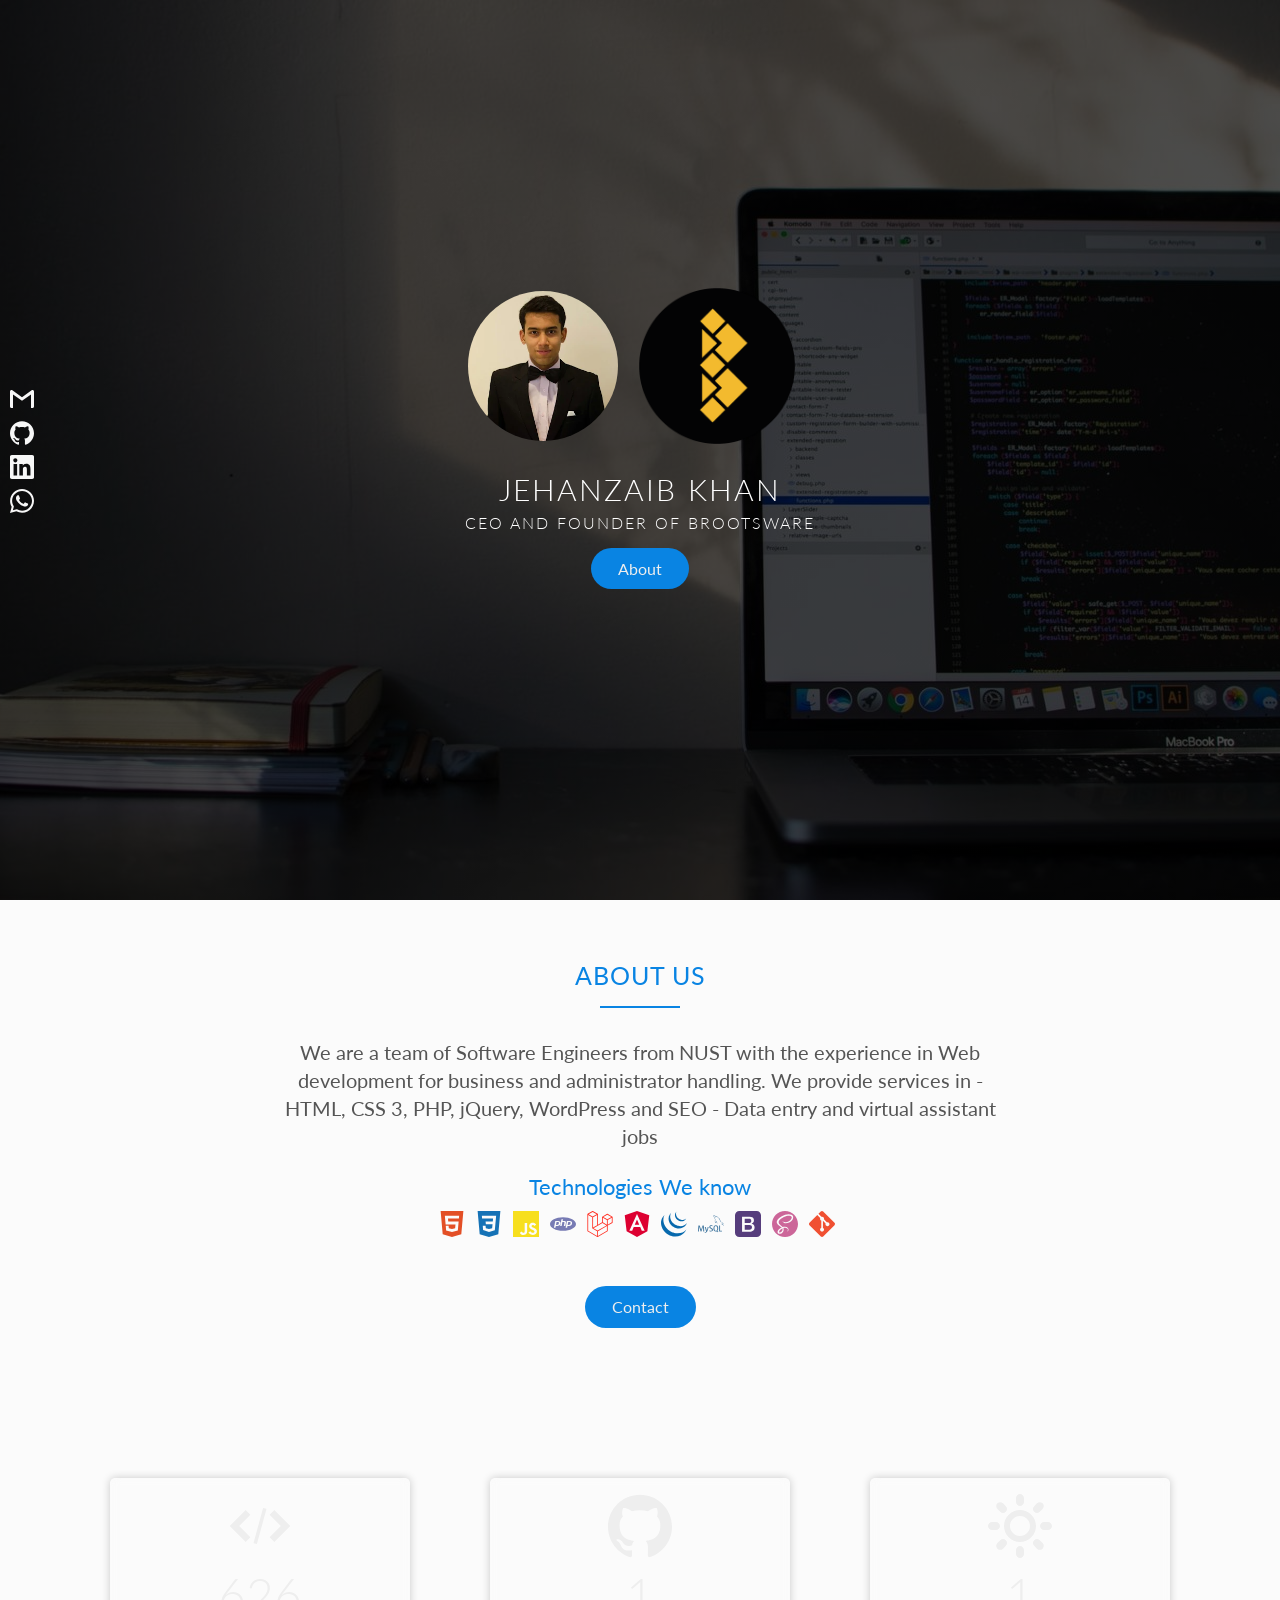
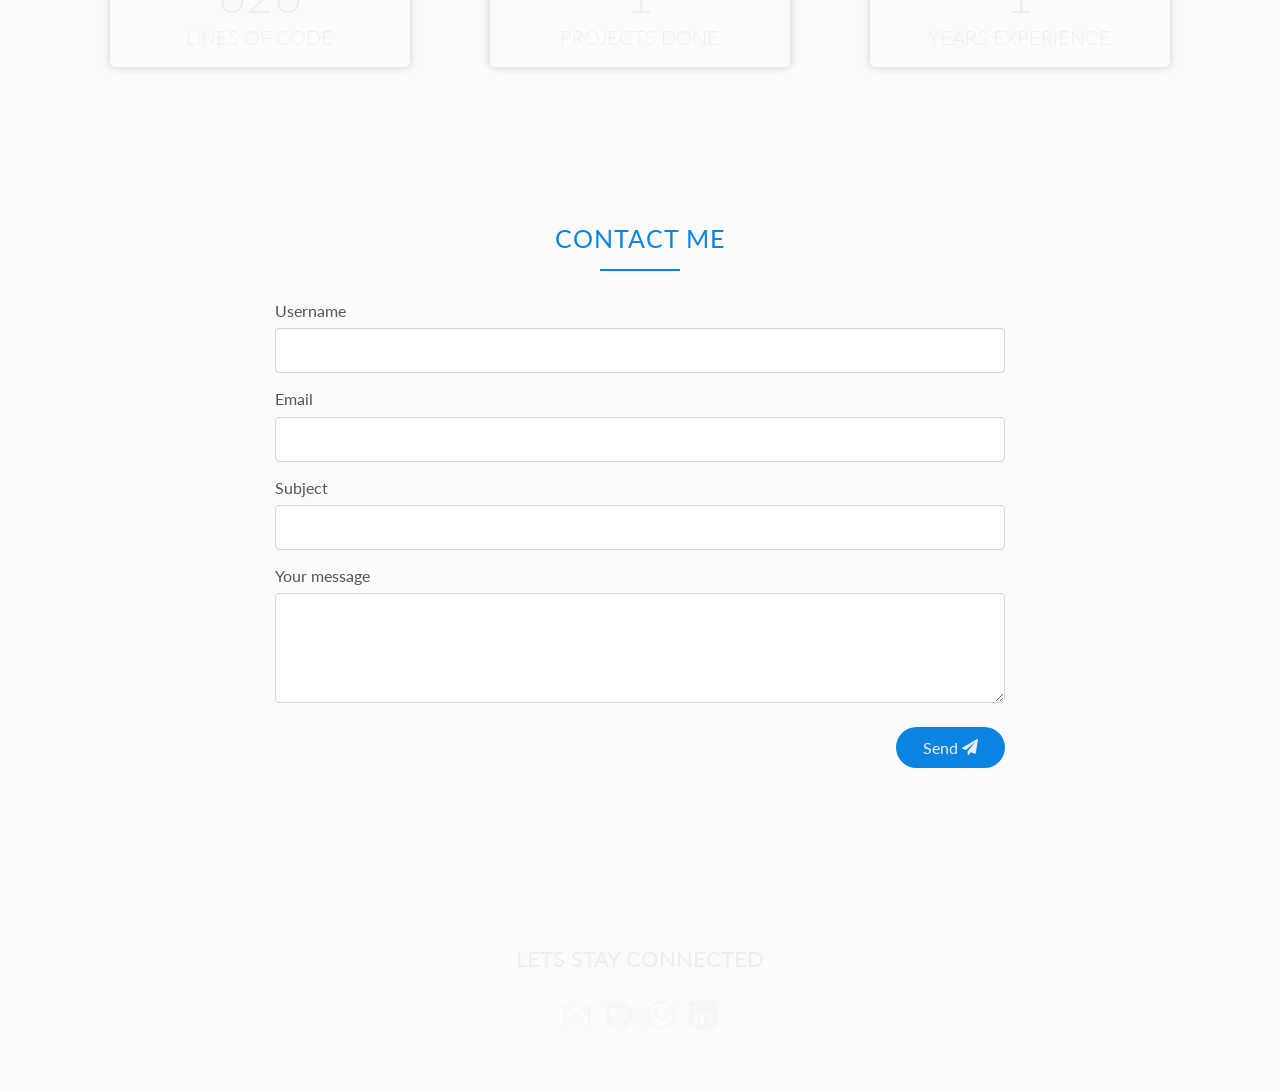
==== commit 716cd49d: "Final Changes done" ====
--- a/index.html
+++ b/index.html
@@ -38,15 +38,15 @@
                             <li class="nav-item">
                                 <a class="nav-link" href="#about">About</a>
                             </li>
-                            <li class="nav-item">
+                            <!-- <li class="nav-item">
                                 <a class="nav-link" href="#work">Work</a>
-                            </li>
+                            </li> -->
                             <li class="nav-item">
                                 <a class="nav-link" href="#contact">Contact</a>
                             </li>
-                            <li class="nav-item">
+                            <!-- <li class="nav-item">
                                 <a class="nav-link" href="#">Resume</a>
-                            </li>
+                            </li> -->
                         </ul>
                     </div>
                 </div>
@@ -66,48 +66,34 @@
                 </h1>
                 <div class="header__cta-box">
                     <a href="#about" class="btn btn--full">About</a>
-                    <a href="#work" class="btn btn--ghost">Work</a>
+                    <!-- <a href="#work" class="btn btn--ghost">Work</a> -->
                 </div>
             </div>
 
 
             <!-- Absolute positioned social icons -->
             <div class="header__social-icons social-icons">
-                <a href="#" class="social-icons__link">
+                <a href="mailto:brootsware@gmail.com" class="social-icons__link">
                     <svg class="icon social-icons__icon">
-                        <use xlink:href="./img/SVG/symbol-defs.svg#icon-facebook"></use>
+                        <use xlink:href="./img/SVG/symbol-defs.svg#icon-gmail"></use>
                     </svg>
                 </a>
-                <a href="#" class="social-icons__link">
+                <a href="https://github.com/Brootsware" class="social-icons__link">
                     <svg class="icon social-icons__icon">
-                        <use xlink:href="./img/SVG/symbol-defs.svg#icon-twitter"></use>
+                        <use xlink:href="./img/SVG/symbol-defs.svg#icon-github"></use>
                     </svg>
                 </a>
-                <a href="#" class="social-icons__link">
+                <a href="https://www.linkedin.com/in/jehanzaib-khan-4875ba243/" class="social-icons__link">
                     <svg class="icon social-icons__icon">
-                        <use xlink:href="./img/SVG/symbol-defs.svg#icon-instagram"></use>
+                        <use xlink:href="./img/SVG/symbol-defs.svg#icon-linkedin"></use>
                     </svg>
                 </a>
-                <a href="#" class="social-icons__link">
+                <a href="https://wa.me/923467963767?text=Contacting through website" class="social-icons__link">
                     <svg class="icon social-icons__icon">
                         <use xlink:href="./img/SVG/symbol-defs.svg#icon-whatsapp"></use>
                     </svg>
                 </a>
-                <a href="#" class="social-icons__link">
-                    <svg class="icon social-icons__icon">
-                        <use xlink:href="./img/SVG/symbol-defs.svg#icon-discord"></use>
-                    </svg>
-                </a>
-                <a href="#" class="social-icons__link">
-                    <svg class="icon social-icons__icon">
-                        <use xlink:href="./img/SVG/symbol-defs.svg#icon-linkedin"></use>
-                    </svg>
-                </a>
-                <a href="#" class="social-icons__link">
-                    <svg class="icon social-icons__icon">
-                        <use xlink:href="./img/SVG/symbol-defs.svg#icon-medium"></use>
-                    </svg>
-                </a>
+                
 
             </div>
 
@@ -119,7 +105,7 @@
                 <div class="row justify-content-center">
                     <div class="col-md-10 col-lg-8">
                         <div class="about__content" align="center">
-                            <p>We are a team of Software Engineers from NUST with the experience in Web development for business and administrator handling. We provide services in following areas - HTML and CSS 3, PHP, jQuery, WordPress and SEO - Data entry and virtual assistant jobs</p>
+                            <p>We are a team of Software Engineers from NUST with the experience in Web development for business and administrator handling. We provide services in  - HTML, CSS 3, PHP, jQuery, WordPress and SEO - Data entry and virtual assistant jobs</p>
                         </div>
                         <div class="about__skills my-4">
                             <h3 class="heading-tertiary" align="center">Technologies We know</h3>
@@ -166,18 +152,18 @@
 
 
                 <div class="about__cta-box text-center">
-                    <a href="#" class="btn btn--ghost">
+                    <!-- <a href="#" class="btn btn--ghost">
                         <svg class="icon btn__icon-left">
                             <use xlink:href="./img/SVG/symbol-defs.svg#icon-file-pdf"></use>
                         </svg>
                         Resume
-                    </a>
+                    </a> -->
                     <a href="#" class="btn btn--full">Contact</a>
                 </div>
             </div>
         </section>
 
-        <section class="work" id="work">
+        <!-- <section class="work" id="work">
 
             <div class="container">
                 <h2 class="heading-secondary">Things I've made</h2>
@@ -489,34 +475,34 @@
                 </div>
             </div>
 
-        </section>
+        </section> -->
 
         <section class="counter">
             <div class="container">
                 <div class="row">
-                    <div class="col-sm-6 col-md-6 col-lg-3">
+                    <div class="col-sm-6 col-md-6 col-lg-4">
                         <div class="counter__box">
                             <div class="counter__icon-box">
                                 <svg class="icon counter__icon">
                                     <use xlink:href="img/SVG/symbol-defs.svg#icon-embed"></use>
                                 </svg>
                             </div>
-                            <span class="counter__count">3456</span>
+                            <span class="counter__count">8456</span>
                             <p class="counter__title">Lines of code</p>
                         </div>
                     </div>
-                    <div class="col-sm-6 col-md-6 col-lg-3">
+                    <div class="col-sm-6 col-md-6 col-lg-4">
                         <div class="counter__box">
                             <div class="counter__icon-box">
                                 <svg class="icon counter__icon">
                                     <use xlink:href="img/SVG/symbol-defs.svg#icon-github"></use>
                                 </svg>
                             </div>
-                            <span class="counter__count">22</span>
+                            <span class="counter__count">8</span>
                             <p class="counter__title">Projects done</p>
                         </div>
                     </div>
-                    <div class="col-sm-6 col-md-6 col-lg-3">
+                    <!-- <div class="col-sm-6 col-md-6 col-lg-3">
                         <div class="counter__box">
                             <div class="counter__icon-box">
                                 <svg class="icon counter__icon">
@@ -526,16 +512,16 @@
                             <span class="counter__count">43</span>
                             <p class="counter__title">Articles written</p>
                         </div>
-                    </div>
-                    <div class="col-sm-6 col-md-6 col-lg-3">
+                    </div> -->
+                    <div class="col-sm-6 col-md-6 col-lg-4">
                         <div class="counter__box">
                             <div class="counter__icon-box">
                                 <svg class="icon counter__icon">
                                     <use xlink:href="img/SVG/symbol-defs.svg#icon-sun"></use>
                                 </svg>
                             </div>
-                            <span class="counter__count">18</span>
-                            <p class="counter__title">Years lived</p>
+                            <span class="counter__count">5</span>
+                            <p class="counter__title">Years experience</p>
                         </div>
                     </div>
                 </div>
@@ -576,7 +562,7 @@
             </div>
         </section>
 
-        <section class="blog-section">
+        <!-- <section class="blog-section">
             <div class="container">
 
                 <h2 class="heading-secondary">Latest from blog</h2>
@@ -820,64 +806,36 @@
                     <div class="col-12 mb-2 mt-n1 text-center"><a href="#" class="btn btn--full">Show all</a></div>
                 </div>
             </div>
-        </section>
+        </section> -->
         <footer class="footer">
             <div class="container">
                 <div class="row justify-content-center ">
                     <div class="col-12  py-5 text-center mb-2">
-                        <h3 class="mb-4 heading-tertiary footer__social-heading">Stay connected</h3>
+                        <h3 class="mb-4 heading-tertiary footer__social-heading">Lets stay connected</h3>
                         <!-- Absolute positioned social icons -->
                         <div class=" social-icons social-icons--lg">
-                            <a href="#" class="social-icons__link">
+                            <a href="mailto:brootsware@gmail.com" class="social-icons__link">
                                 <svg class="icon social-icons__icon">
-                                    <use xlink:href="./img/SVG/symbol-defs.svg#icon-facebook"></use>
+                                    <use xlink:href="./img/SVG/symbol-defs.svg#icon-gmail"></use>
                                 </svg>
                             </a>
-                            <a href="#" class="social-icons__link">
+                            <a href="https://github.com/Brootsware" class="social-icons__link">
                                 <svg class="icon social-icons__icon">
-                                    <use xlink:href="./img/SVG/symbol-defs.svg#icon-twitter"></use>
+                                    <use xlink:href="./img/SVG/symbol-defs.svg#icon-github"></use>
                                 </svg>
                             </a>
-                            <a href="#" class="social-icons__link">
-                                <svg class="icon social-icons__icon">
-                                    <use xlink:href="./img/SVG/symbol-defs.svg#icon-instagram"></use>
-                                </svg>
-                            </a>
-                            <a href="#" class="social-icons__link">
+                            <a href="https://wa.me/923467963767?text=Contacting through website" class="social-icons__link">
                                 <svg class="icon social-icons__icon">
                                     <use xlink:href="./img/SVG/symbol-defs.svg#icon-whatsapp"></use>
                                 </svg>
                             </a>
-                            <a href="#" class="social-icons__link">
-                                <svg class="icon social-icons__icon">
-                                    <use xlink:href="./img/SVG/symbol-defs.svg#icon-discord"></use>
-                                </svg>
-                            </a>
-                            <a href="#" class="social-icons__link">
+                            <a href="https://www.linkedin.com/in/jehanzaib-khan-4875ba243/" class="social-icons__link">
                                 <svg class="icon social-icons__icon">
                                     <use xlink:href="./img/SVG/symbol-defs.svg#icon-linkedin"></use>
                                 </svg>
                             </a>
-                            <a href="#" class="social-icons__link">
-                                <svg class="icon social-icons__icon">
-                                    <use xlink:href="./img/SVG/symbol-defs.svg#icon-medium"></use>
-                                </svg>
-                            </a>
-
-                        </div>
-                    </div>
-                    <div class="col-12 text-center">
-                        <p class="footer__credits font-1rem">Template <a
-                                href="https://github.com/0xaliraza/MyDigitalCV">MyDigitalCV</a>,
-                            designed with ❤️ by <a href="https://0xali.com">Ali Raza</a>.</p>
-                    </div>
-                    <div class="col-12 mt-auto">
-                        <nav class="nav footer__nav justify-content-around">
-                            <a class="nav-link active" href="#">Home</a>
-                            <a class="nav-link" href="#">Projects</a>
-                            <a class="nav-link" href="#">Blog</a>
-                            <a class="nav-link" href="#">Contact</a>
-                        </nav>
+
+                        </div>
                     </div>
                 </div>
             </div>
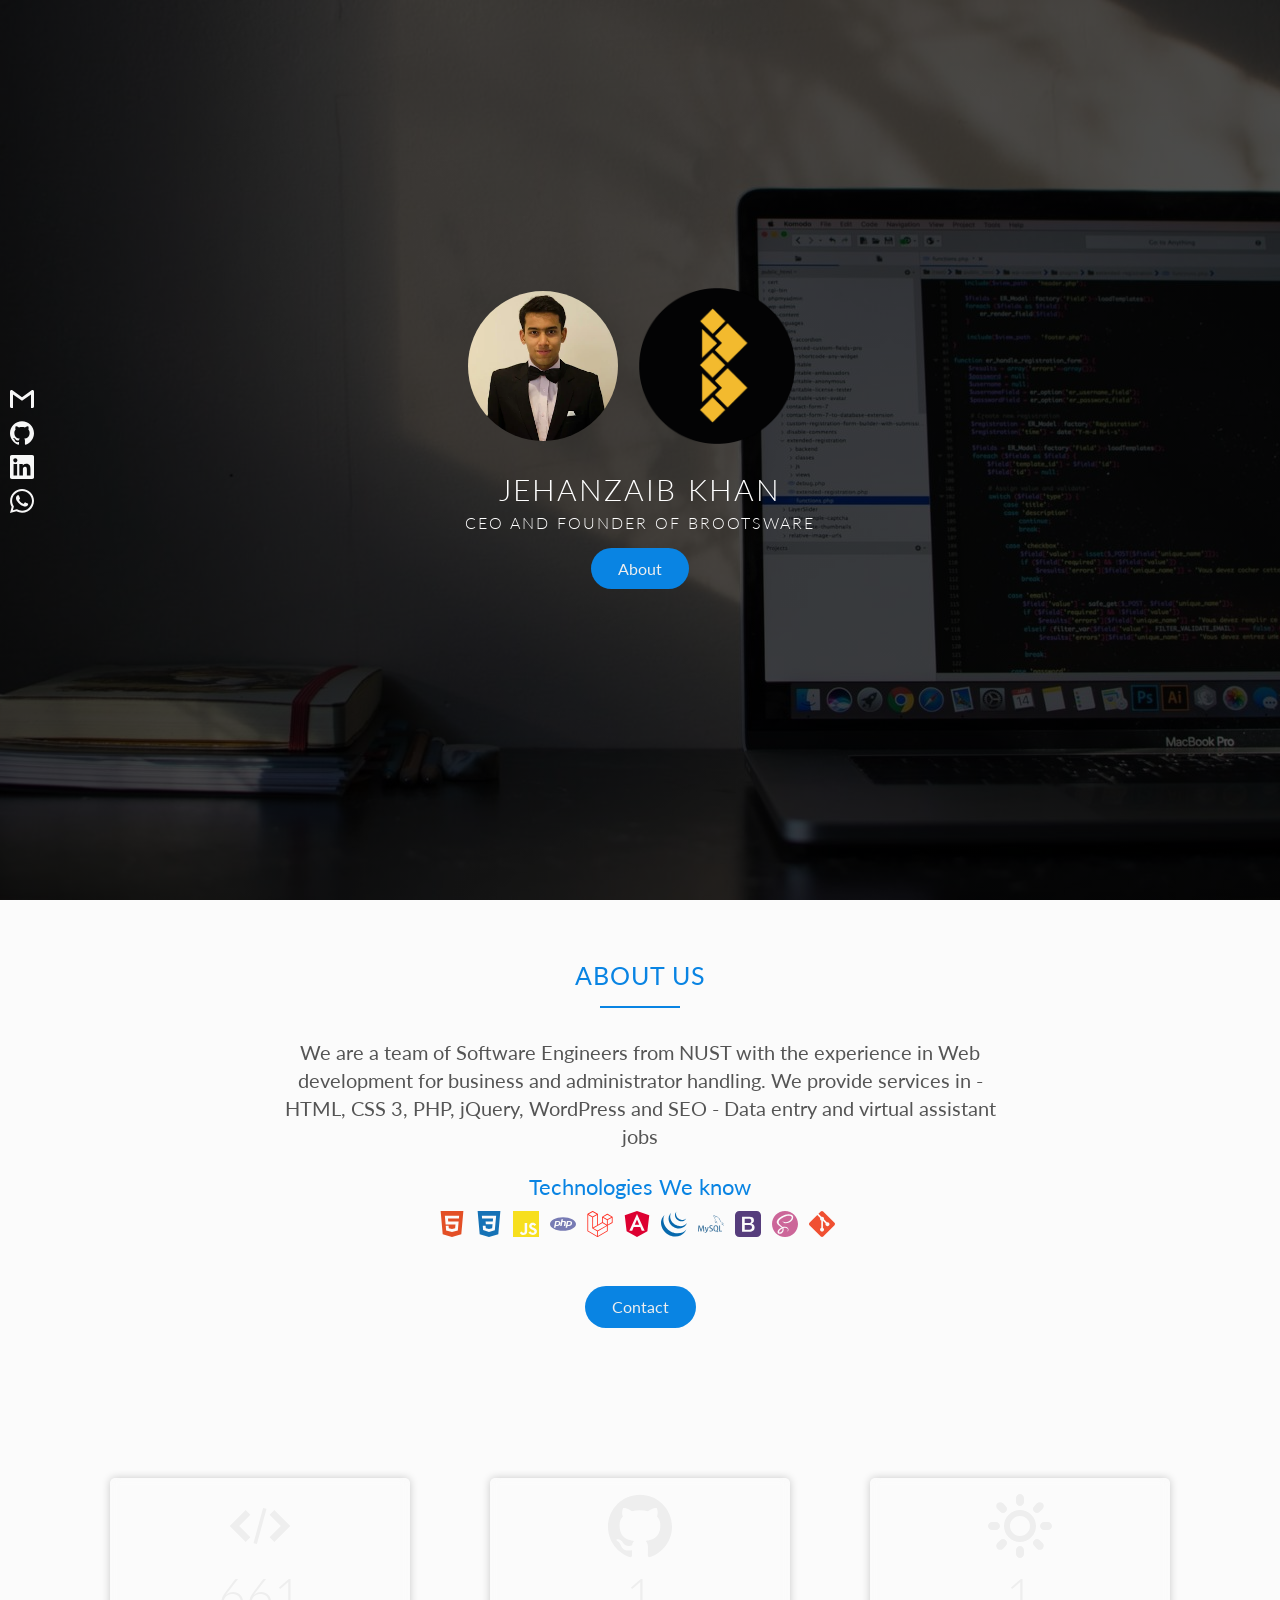
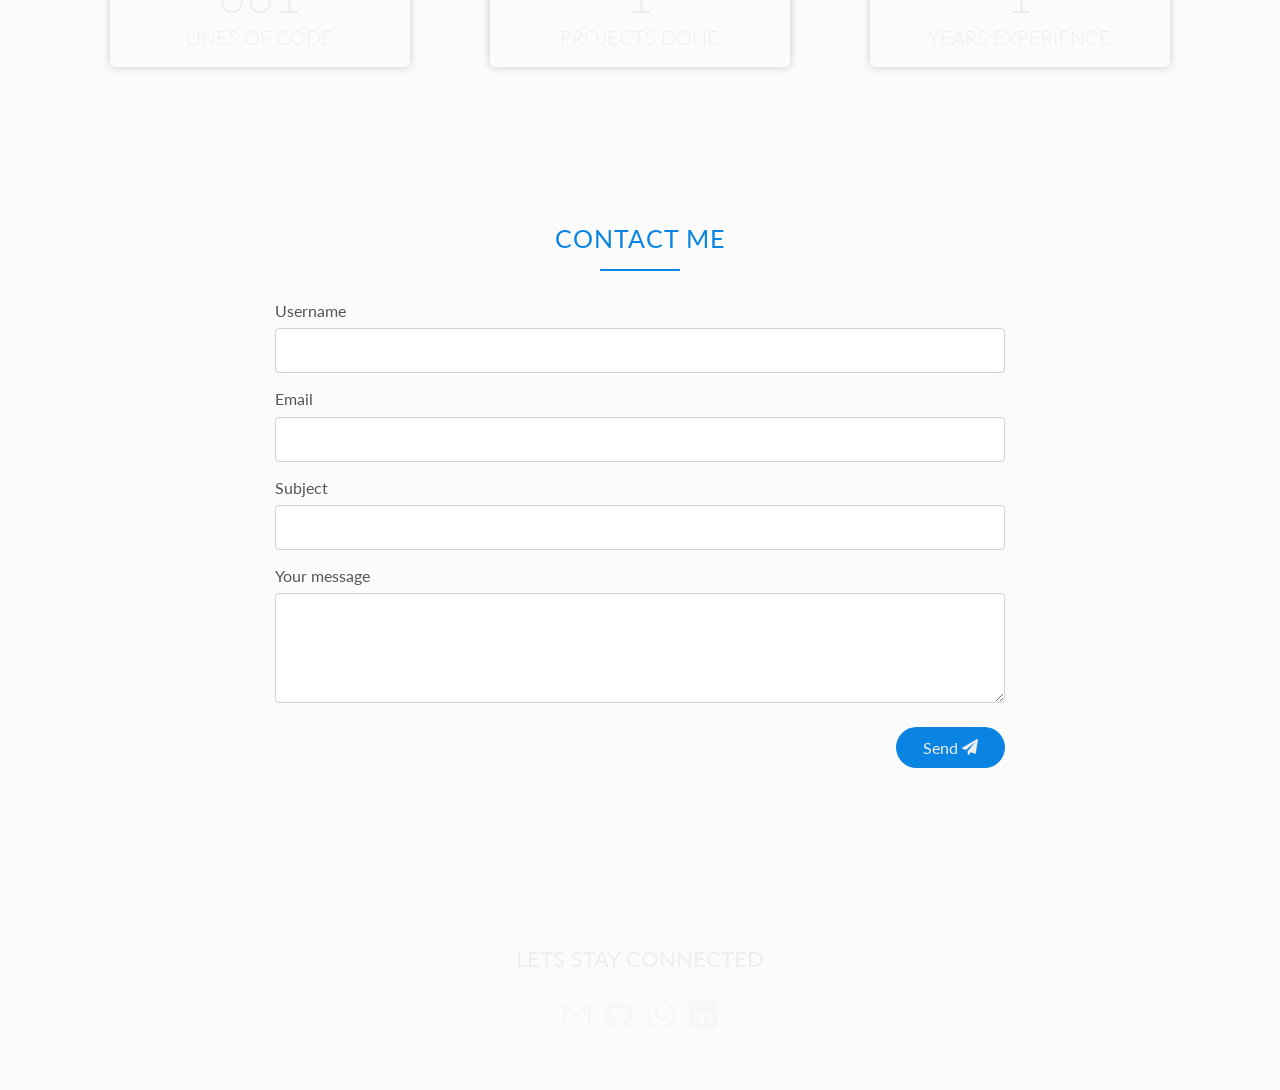
==== commit 56905fc8: "Browser tab logo changed" ====
--- a/index.html
+++ b/index.html
@@ -8,9 +8,9 @@
             content="MyDigitalCV is a free HTML template designed by Ali Raza. It is highly responsive and contains clean code. It uses sass and bootstrap.">
         <meta name="keywords" content="MyDigitalCV, Free HTML Template, Bootstrap Template, Free, CSS Template">
         <meta name="author" content="Ali Raza">
-        <link rel="apple-touch-icon" sizes="180x180" href="./img/favicon/apple-touch-icon.png">
-        <link rel="icon" type="image/png" sizes="32x32" href="./img/favicon/favicon-32x32.png">
-        <link rel="icon" type="image/png" sizes="16x16" href="./img/favicon/favicon-16x16.png">
+        <link rel="apple-touch-icon" sizes="180x180" href="./img/logo.png">
+        <link rel="icon" type="image/png" sizes="32x32" href="./img/logo.png">
+        <link rel="icon" type="image/png" sizes="16x16" href="./img/logo.png">
         <link rel="manifest" href="./img/favicon/site.webmanifest">
         <link rel="stylesheet" href="./css/main.css">
         <link href="https://fonts.googleapis.com/css2?family=Lato:wght@300;400;700&display=swap" rel="stylesheet">
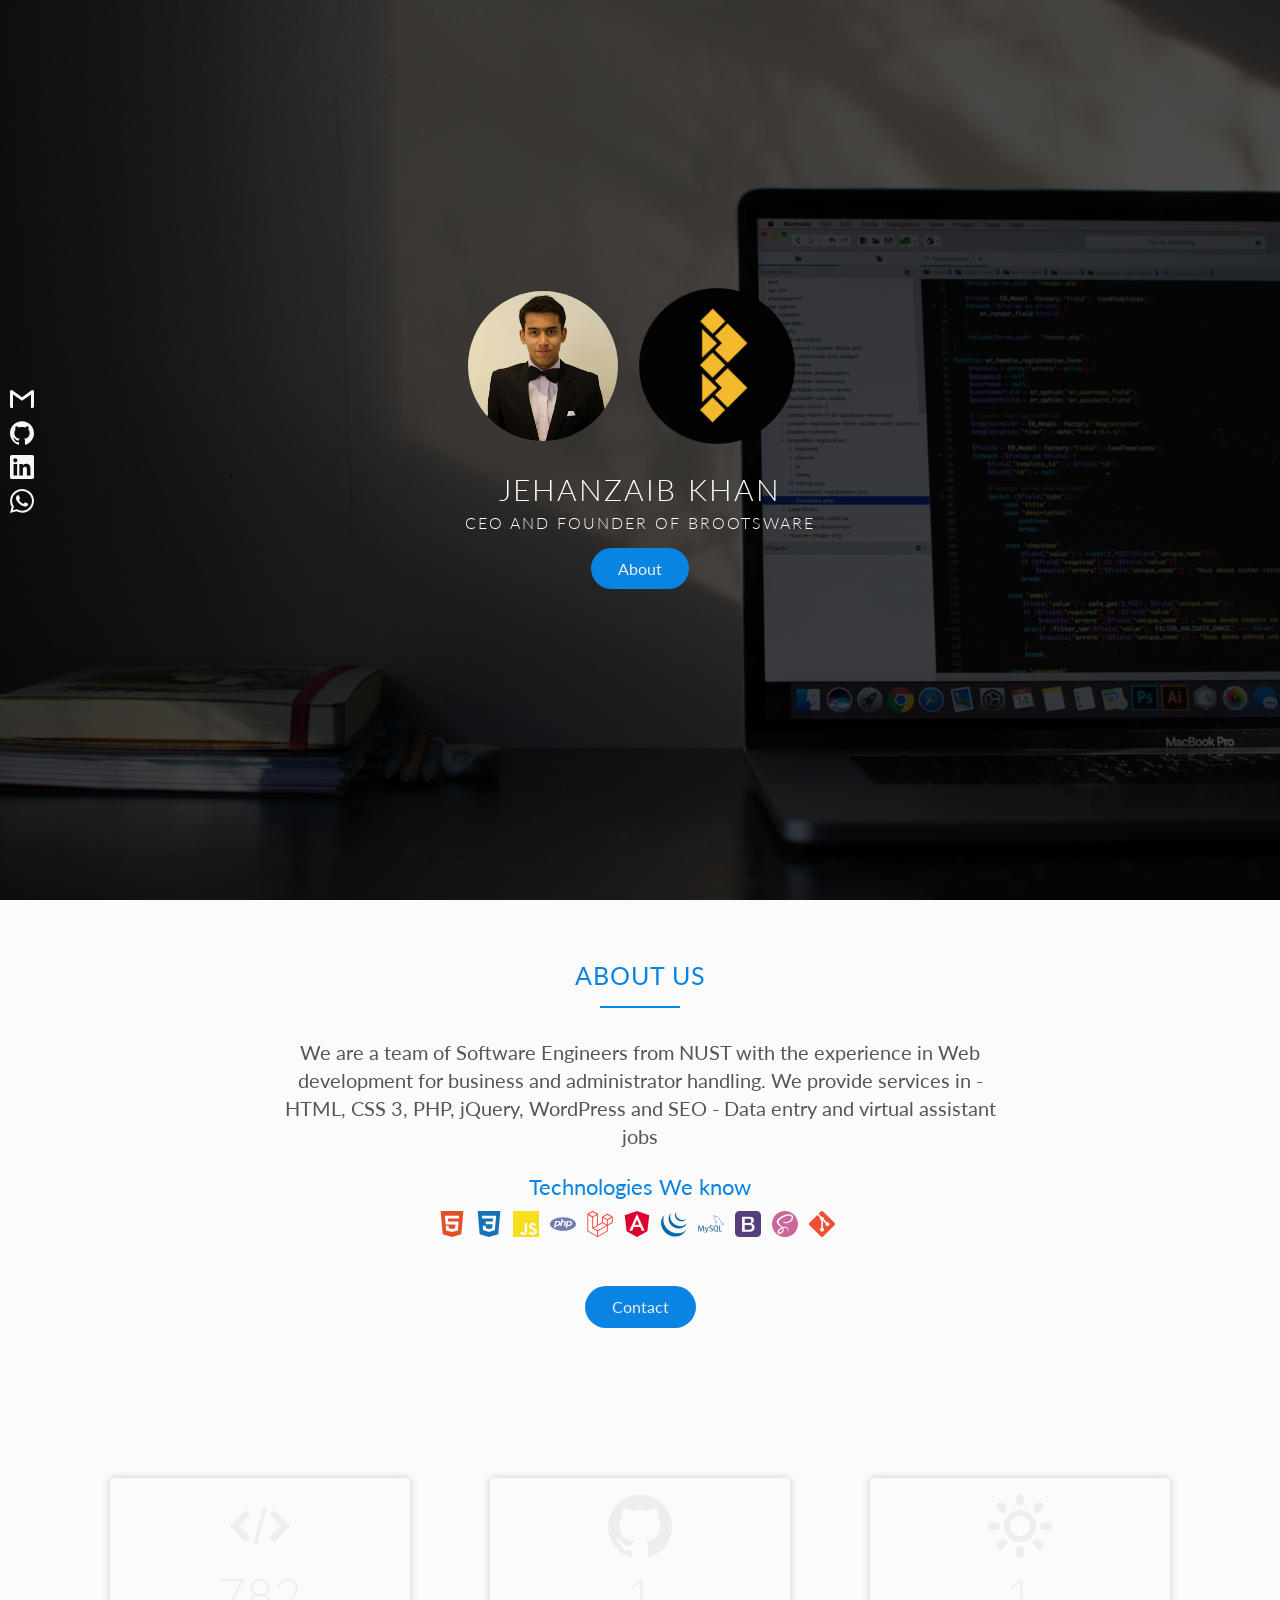
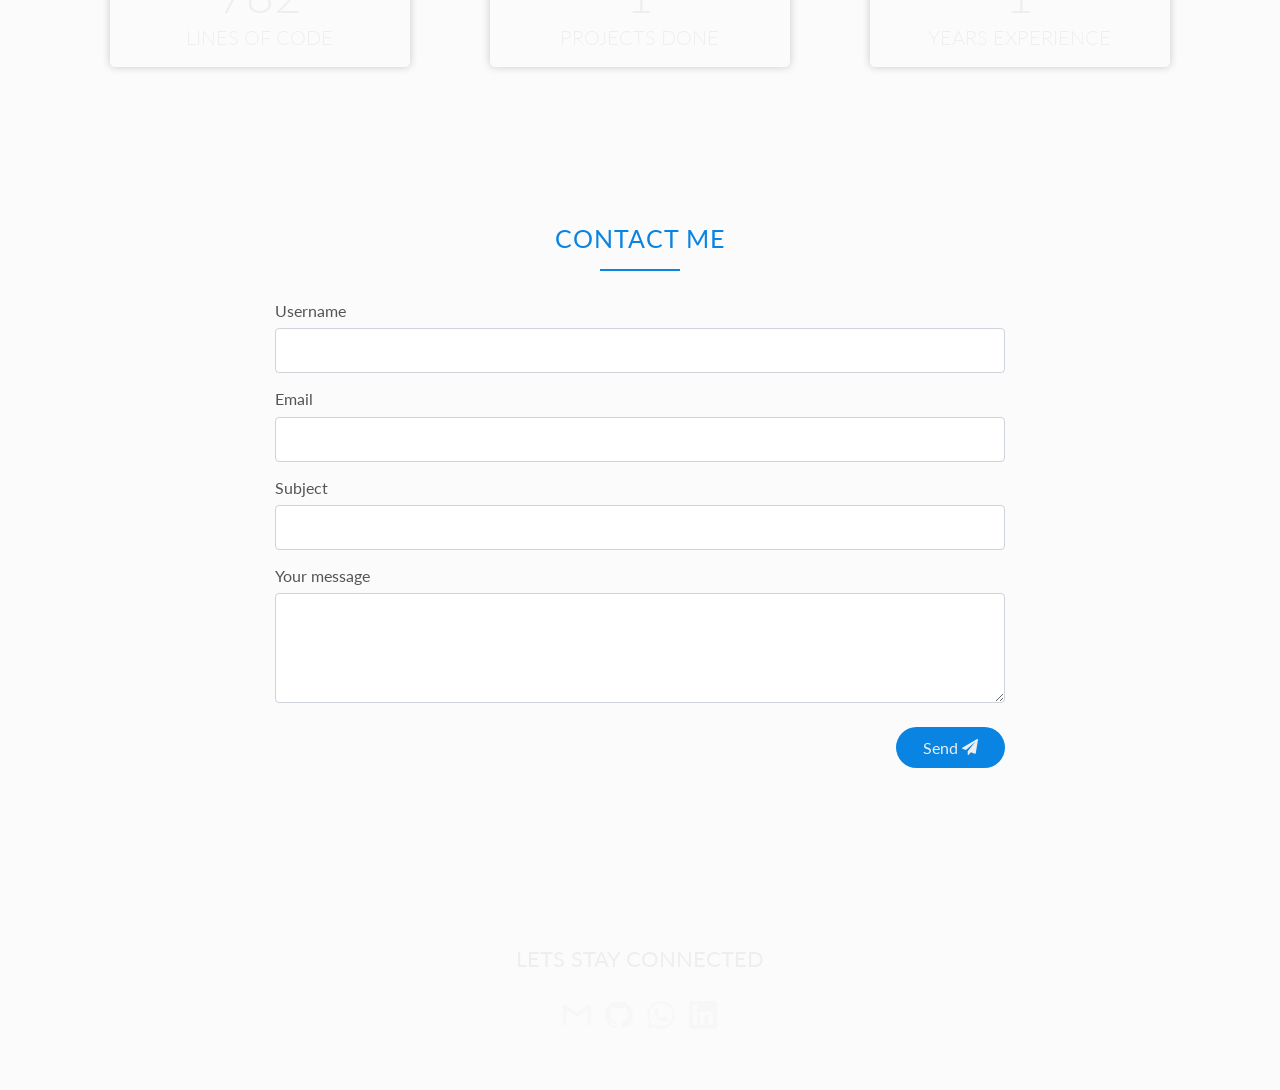
==== commit 53ee74c3: "Update index.html" ====
--- a/index.html
+++ b/index.html
@@ -8,9 +8,9 @@
             content="MyDigitalCV is a free HTML template designed by Ali Raza. It is highly responsive and contains clean code. It uses sass and bootstrap.">
         <meta name="keywords" content="MyDigitalCV, Free HTML Template, Bootstrap Template, Free, CSS Template">
         <meta name="author" content="Ali Raza">
-        <link rel="apple-touch-icon" sizes="180x180" href="./img/logo.png">
-        <link rel="icon" type="image/png" sizes="32x32" href="./img/logo.png">
-        <link rel="icon" type="image/png" sizes="16x16" href="./img/logo.png">
+        <link rel="apple-touch-icon" sizes="180x180" href="img/logo.png">
+        <link rel="icon" type="image/png" sizes="32x32" href="img/logo.png">
+        <link rel="icon" type="image/png" sizes="16x16" href="img/logo.png">
         <link rel="manifest" href="./img/favicon/site.webmanifest">
         <link rel="stylesheet" href="./css/main.css">
         <link href="https://fonts.googleapis.com/css2?family=Lato:wght@300;400;700&display=swap" rel="stylesheet">
@@ -851,4 +851,4 @@
         <script src="./js/script.js"></script>
     </body>
 
-</html>+</html>
